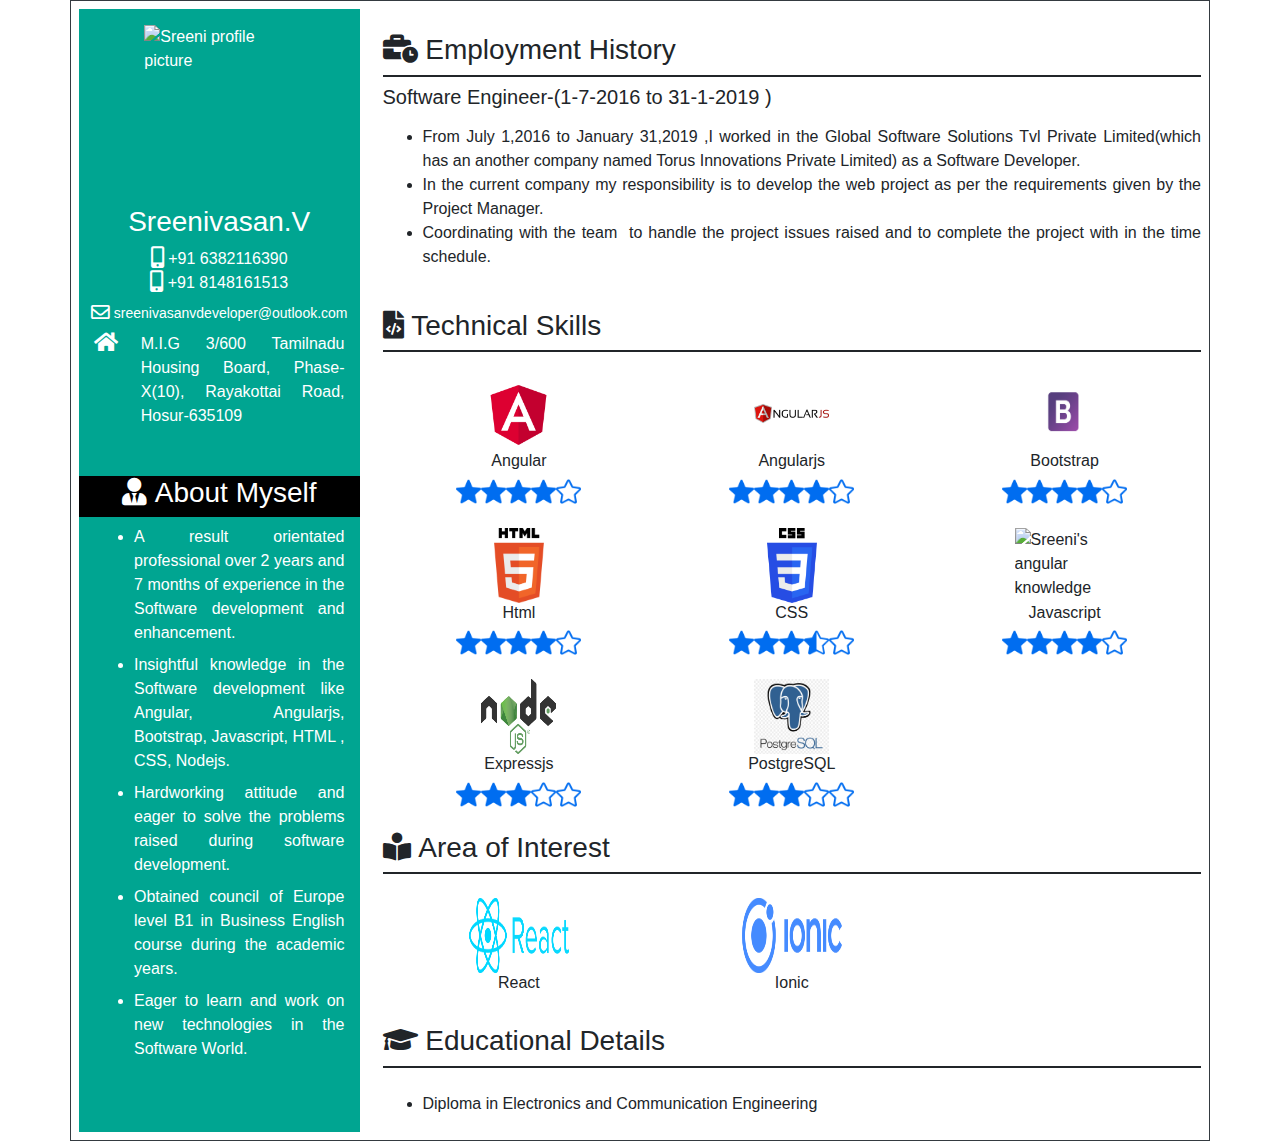
==== index.html @ 52bce2f4 "first commit" ====
<!DOCTYPE html>
<html lang="en">

<head>
  <title>Sreeni's CV</title>
  <meta charset="utf-8">
  <meta name="viewport" content="width=device-width, initial-scale=1">
  <link rel="stylesheet" href="assets/css/bootstrap.min.css">
  <link rel="stylesheet" href="assets/css/sreeni's_cv.css">
  <script src="assets/js/jquery-3.2.1.slim.min.js"></script>
  <script src="assets/js/popper.min.js"></script>
  <script src="assets/js/bootstrap.min.js"></script>
  <link rel="stylesheet" href="assets/css/fontawesome-free-5.7.1-web/css/all.css">
</head>

<body link="black">

  <div class="container border border-dark">
    <div class="row p-2">
      <div class="col-md-3 ProfileInfo">
        <div class="row justify-content-center">
          <img src="assets/img/Sreeni's_circle profile_image.png" class="mt-3" height="180" width="150" alt="Sreeni profile picture">
        </div>
        <div class="row justify-content-center">
          <h3>Sreenivasan.V</h3>
        </div>
        <div class="row justify-content-center">
          <span><i class="fas fa-mobile-alt fa-lg"></i>&nbsp+91 6382116390</span>
        </div>
        <div class="row justify-content-center">
          <span><i class="fas fa-mobile-alt fa-lg" aria-hidden="true"></i>&nbsp+91 8148161513</span>
        </div>
        <div class="row justify-content-center mt-2 mb-2">
          <span class="emailid"><i class="far fa-envelope fa-lg" aria-hidden="true"></i>&nbsp<a href="mailto:sreenivasanvdeveloper@outlook.com" target="_top">sreenivasanvdeveloper@outlook.com</a></span>
        </div>
        <div class="row justify-content-center">
          <div class="col-md-2 col-sm-2 col-xs-2">
            <span><i class="fas fa-home fa-lg" aria-hidden="true"></i></span>
          </div>
          <div class="col-md-10 col-sm-10 col-xs-10 address">
            <span>M.I.G 3/600 Tamilnadu Housing Board, Phase-X(10), Rayakottai Road, Hosur-635109</span>
          </div>

        </div>
        <div class="row about-header mt-5 justify-content-center">
          <h3><i class="fas fa-user-tie"></i>&nbspAbout Myself</h3>
        </div>
        <div class="row mt-2 justify-content-center">
          <div class="about-content col-md-12">
            <ul>
              <li class="mb-2">A result orientated professional over 2 years and 7 months of experience in the Software development and enhancement.</li>
              <li class="mb-2">Insightful knowledge in the Software development like Angular, Angularjs, Bootstrap, Javascript, HTML , CSS, Nodejs.</li>
              <li class="mb-2">Hardworking attitude and eager to solve the problems raised during software development.</li>
              <li class="mb-2">Obtained council of Europe level B1 in Business English course during the academic years.</li>
              <li class="mb-2">Eager to learn and work on new technologies in the Software World.</li>
            </ul>

          </div>
        </div>
      </div>
      <div class="col-md-9">
        <div class="row mt-4 ml-2 employment-header">
          <h3><i class="fas fa-business-time"></i>&nbspEmployment History</h3>
        </div>
        <div class="row mt-2 ml-2">
          <h5>Software Engineer-(1-7-2016 to 31-1-2019 )</h5>
        </div>
        <div class="row mt-2 ml-2 employment-content">
          <ul>
            <li>From July 1,2016 to January 31,2019 ,I worked in the Global Software Solutions Tvl Private Limited(which has an another company named Torus Innovations Private Limited) as a Software Developer.</li>
            <li>In the current company my responsibility is to develop the web project as per the requirements given by the Project Manager.</li>
            <li>Coordinating with the team  to handle the project issues raised and to complete the project with in the time schedule.</li>
          </ul>
        </div>
        <div class="row mt-4 ml-2 employment-header">
          <h3><i class="fas fa-file-code"></i>&nbspTechnical Skills</h3>
        </div>
        <div class="row mt-2 ml-2">
          <div class="col-md-4">
            <div class="row justify-content-center">
              <img src="assets/img/angular.png" class="mt-3" height="75" width="75" alt="Sreeni's angular knowledge">
            </div>
            <div class="row justify-content-center">
              <h6>Angular</h6>
            </div>
            <div class="row justify-content-center">
              <span><img src="assets/img/favourites-filled-star-symbol.png" height="25" width="25" alt="Half star"></span>
              <span><img src="assets/img/favourites-filled-star-symbol.png" height="25" width="25" alt="Half star"></span>
              <span><img src="assets/img/favourites-filled-star-symbol.png" height="25" width="25" alt="Half star"></span>
              <span><img src="assets/img/favourites-filled-star-symbol.png" height="25" width="25" alt="Half star"></span>
              <span><img src="assets/img/big-star.png" height="25" width="25" alt="Half star"></span>
            </div>

          </div>
          <div class="col-md-4">
            <div class="row justify-content-center">
              <img src="assets/img/angularjs.png" class="mt-3" height="75" width="75" alt="Sreeni's angular knowledge">
            </div>
            <div class="row justify-content-center">
              <h6>Angularjs</h6>
            </div>
            <div class="row justify-content-center">
              <span><img src="assets/img/favourites-filled-star-symbol.png" height="25" width="25" alt="Half star"></span>
              <span><img src="assets/img/favourites-filled-star-symbol.png" height="25" width="25" alt="Half star"></span>
              <span><img src="assets/img/favourites-filled-star-symbol.png" height="25" width="25" alt="Half star"></span>
              <span><img src="assets/img/favourites-filled-star-symbol.png" height="25" width="25" alt="Half star"></span>
              <span><img src="assets/img/big-star.png" height="25" width="25" alt="Half star"></span>
            </div>

          </div>
          <div class="col-md-4">
            <div class="row justify-content-center">
              <img src="assets/img/bootstrap.png" class="mt-3" height="75" width="75" alt="Sreeni's bootstrap knowledge">
            </div>
            <div class="row justify-content-center">
              <h6>Bootstrap</h6>
            </div>
            <div class="row justify-content-center">
              <span><img src="assets/img/favourites-filled-star-symbol.png" height="25" width="25" alt="Half star"></span>
              <span><img src="assets/img/favourites-filled-star-symbol.png" height="25" width="25" alt="Half star"></span>
              <span><img src="assets/img/favourites-filled-star-symbol.png" height="25" width="25" alt="Half star"></span>
              <span><img src="assets/img/favourites-filled-star-symbol.png" height="25" width="25" alt="Half star"></span>
              <span><img src="assets/img/big-star.png" height="25" width="25" alt="Half star"></span>
            </div>

          </div>
        </div>
        <div class="row mt-2 ml-2">
          <div class="col-md-4">
            <div class="row justify-content-center">
              <img src="assets/img/html.png" class="mt-3" height="75" width="50" alt="Sreeni's angular knowledge">
            </div>
            <div class="row justify-content-center">
              <h6>Html</h6>
            </div>
            <div class="row justify-content-center">
              <span><img src="assets/img/favourites-filled-star-symbol.png" height="25" width="25" alt="Half star"></span>
              <span><img src="assets/img/favourites-filled-star-symbol.png" height="25" width="25" alt="Half star"></span>
              <span><img src="assets/img/favourites-filled-star-symbol.png" height="25" width="25" alt="Half star"></span>
              <span><img src="assets/img/favourites-filled-star-symbol.png" height="25" width="25" alt="Half star"></span>
              <span><img src="assets/img/big-star.png" height="25" width="25" alt="Half star"></span>
            </div>

          </div>
          <div class="col-md-4">
            <div class="row justify-content-center">
              <img src="assets/img/CSS3.png" class="mt-3" height="75" width="50" alt="Sreeni's angular knowledge">
            </div>
            <div class="row justify-content-center">
              <h6>CSS</h6>
            </div>
            <div class="row justify-content-center">
              <span><img src="assets/img/favourites-filled-star-symbol.png" height="25" width="25" alt="Half star"></span>
              <span><img src="assets/img/favourites-filled-star-symbol.png" height="25" width="25" alt="Half star"></span>
              <span><img src="assets/img/favourites-filled-star-symbol.png" height="25" width="25" alt="Half star"></span>
              <span><img src="assets/img/half-black-and-half-white-star-shape.png" height="25" width="25" alt="Half star"></span>
              <span><img src="assets/img/big-star.png" height="25" width="25" alt="Half star"></span>

            </div>
          </div>
          <div class="col-md-4">
            <div class="row justify-content-center">
              <img src="assets/img/Javascript.png" class="mt-3" height="75" width="100" alt="Sreeni's angular knowledge">
            </div>
            <div class="row justify-content-center">
              <h6>Javascript</h6>
            </div>
            <div class="row justify-content-center">
              <span><img src="assets/img/favourites-filled-star-symbol.png" height="25" width="25" alt="Half star"></span>
              <span><img src="assets/img/favourites-filled-star-symbol.png" height="25" width="25" alt="Half star"></span>
              <span><img src="assets/img/favourites-filled-star-symbol.png" height="25" width="25" alt="Half star"></span>
              <span><img src="assets/img/favourites-filled-star-symbol.png" height="25" width="25" alt="Half star"></span>
              <span><img src="assets/img/big-star.png" height="25" width="25" alt="Half star"></span>
            </div>

          </div>

        </div>
        <div class="row mt-2 ml-2">
          <div class="col-md-4">
            <div class="row justify-content-center">
              <img src="assets/img/expressjs.png" class="mt-3" height="75" width="75" alt="Sreeni's angular knowledge">
            </div>
            <div class="row justify-content-center">
              <h6>Expressjs</h6>
            </div>
            <div class="row justify-content-center">
              <span><img src="assets/img/favourites-filled-star-symbol.png" height="25" width="25" alt="Half star"></span>
              <span><img src="assets/img/favourites-filled-star-symbol.png" height="25" width="25" alt="Half star"></span>
              <span><img src="assets/img/favourites-filled-star-symbol.png" height="25" width="25" alt="Half star"></span>
              <span><img src="assets/img/big-star.png" height="25" width="25" alt="Half star"></span>
              <span><img src="assets/img/big-star.png" height="25" width="25" alt="Half star"></span>

            </div>
          </div>
          <div class="col-md-4">
            <div class="row justify-content-center">
              <img src="assets/img/postgresql.png" class="mt-3" height="75" width="75" alt="Sreeni's postgres knowledge">
            </div>
            <div class="row justify-content-center">
              <h6>PostgreSQL</h6>
            </div>
            <div class="row justify-content-center">
              <span><img src="assets/img/favourites-filled-star-symbol.png" height="25" width="25" alt="Half star"></span>
              <span><img src="assets/img/favourites-filled-star-symbol.png" height="25" width="25" alt="Half star"></span>
              <span><img src="assets/img/favourites-filled-star-symbol.png" height="25" width="25" alt="Half star"></span>
              <span><img src="assets/img/big-star.png" height="25" width="25" alt="Half star"></span>
              <span><img src="assets/img/big-star.png" height="25" width="25" alt="Half star"></span>

            </div>
          </div>
        </div>
        <div class="row mt-4 ml-2 employment-header">
          <h3><i class="fas fa-book-reader"></i>&nbspArea of Interest</h3>
        </div>
        <div class="row mt-2 ml-2">
          <div class="col-md-4">
            <div class="row justify-content-center">
              <img src="assets/img/react.png" class="mt-3" height="75" width="100" alt="Sreeni's angular knowledge">
            </div>
            <div class="row justify-content-center">
              <h6>React</h6>
            </div>
          </div>
          <div class="col-md-4">
            <div class="row justify-content-center">
              <img src="assets/img/ionic.png" class="mt-3" height="75" width="100" alt="Sreeni's angular knowledge">
            </div>
            <div class="row justify-content-center">
              <h6>Ionic</h6>
            </div>
          </div>
        </div>
        <div class="row mt-4 ml-2 employment-header">
          <h3><i class="fas fa-graduation-cap"></i>&nbspEducational Details</h3>
        </div>
        <div class="row mt-4 ml-2">
          <ul>
            <li>Diploma in Electronics and Communication Engineering</li>
          </ul>
        </div>
      </div>

    </div>

</body>

</html>
---- assets/css/fontawesome-free-5.7.1-web/css/all.css ----
.fa,
.fas,
.far,
.fal,
.fab {
  -moz-osx-font-smoothing: grayscale;
  -webkit-font-smoothing: antialiased;
  display: inline-block;
  font-style: normal;
  font-variant: normal;
  text-rendering: auto;
  line-height: 1; }

.fa-lg {
  font-size: 1.33333em;
  line-height: 0.75em;
  vertical-align: -.0667em; }

.fa-xs {
  font-size: .75em; }

.fa-sm {
  font-size: .875em; }

.fa-1x {
  font-size: 1em; }

.fa-2x {
  font-size: 2em; }

.fa-3x {
  font-size: 3em; }

.fa-4x {
  font-size: 4em; }

.fa-5x {
  font-size: 5em; }

.fa-6x {
  font-size: 6em; }

.fa-7x {
  font-size: 7em; }

.fa-8x {
  font-size: 8em; }

.fa-9x {
  font-size: 9em; }

.fa-10x {
  font-size: 10em; }

.fa-fw {
  text-align: center;
  width: 1.25em; }

.fa-ul {
  list-style-type: none;
  margin-left: 2.5em;
  padding-left: 0; }
  .fa-ul > li {
    position: relative; }

.fa-li {
  left: -2em;
  position: absolute;
  text-align: center;
  width: 2em;
  line-height: inherit; }

.fa-border {
  border: solid 0.08em #eee;
  border-radius: .1em;
  padding: .2em .25em .15em; }

.fa-pull-left {
  float: left; }

.fa-pull-right {
  float: right; }

.fa.fa-pull-left,
.fas.fa-pull-left,
.far.fa-pull-left,
.fal.fa-pull-left,
.fab.fa-pull-left {
  margin-right: .3em; }

.fa.fa-pull-right,
.fas.fa-pull-right,
.far.fa-pull-right,
.fal.fa-pull-right,
.fab.fa-pull-right {
  margin-left: .3em; }

.fa-spin {
  -webkit-animation: fa-spin 2s infinite linear;
          animation: fa-spin 2s infinite linear; }

.fa-pulse {
  -webkit-animation: fa-spin 1s infinite steps(8);
          animation: fa-spin 1s infinite steps(8); }

@-webkit-keyframes fa-spin {
  0% {
    -webkit-transform: rotate(0deg);
            transform: rotate(0deg); }
  100% {
    -webkit-transform: rotate(360deg);
            transform: rotate(360deg); } }

@keyframes fa-spin {
  0% {
    -webkit-transform: rotate(0deg);
            transform: rotate(0deg); }
  100% {
    -webkit-transform: rotate(360deg);
            transform: rotate(360deg); } }

.fa-rotate-90 {
  -ms-filter: "progid:DXImageTransform.Microsoft.BasicImage(rotation=1)";
  -webkit-transform: rotate(90deg);
          transform: rotate(90deg); }

.fa-rotate-180 {
  -ms-filter: "progid:DXImageTransform.Microsoft.BasicImage(rotation=2)";
  -webkit-transform: rotate(180deg);
          transform: rotate(180deg); }

.fa-rotate-270 {
  -ms-filter: "progid:DXImageTransform.Microsoft.BasicImage(rotation=3)";
  -webkit-transform: rotate(270deg);
          transform: rotate(270deg); }

.fa-flip-horizontal {
  -ms-filter: "progid:DXImageTransform.Microsoft.BasicImage(rotation=0, mirror=1)";
  -webkit-transform: scale(-1, 1);
          transform: scale(-1, 1); }

.fa-flip-vertical {
  -ms-filter: "progid:DXImageTransform.Microsoft.BasicImage(rotation=2, mirror=1)";
  -webkit-transform: scale(1, -1);
          transform: scale(1, -1); }

.fa-flip-both, .fa-flip-horizontal.fa-flip-vertical {
  -ms-filter: "progid:DXImageTransform.Microsoft.BasicImage(rotation=2, mirror=1)";
  -webkit-transform: scale(-1, -1);
          transform: scale(-1, -1); }

:root .fa-rotate-90,
:root .fa-rotate-180,
:root .fa-rotate-270,
:root .fa-flip-horizontal,
:root .fa-flip-vertical,
:root .fa-flip-both {
  -webkit-filter: none;
          filter: none; }

.fa-stack {
  display: inline-block;
  height: 2em;
  line-height: 2em;
  position: relative;
  vertical-align: middle;
  width: 2.5em; }

.fa-stack-1x,
.fa-stack-2x {
  left: 0;
  position: absolute;
  text-align: center;
  width: 100%; }

.fa-stack-1x {
  line-height: inherit; }

.fa-stack-2x {
  font-size: 2em; }

.fa-inverse {
  color: #fff; }

/* Font Awesome uses the Unicode Private Use Area (PUA) to ensure screen
readers do not read off random characters that represent icons */
.fa-500px:before {
  content: "\f26e"; }

.fa-accessible-icon:before {
  content: "\f368"; }

.fa-accusoft:before {
  content: "\f369"; }

.fa-acquisitions-incorporated:before {
  content: "\f6af"; }

.fa-ad:before {
  content: "\f641"; }

.fa-address-book:before {
  content: "\f2b9"; }

.fa-address-card:before {
  content: "\f2bb"; }

.fa-adjust:before {
  content: "\f042"; }

.fa-adn:before {
  content: "\f170"; }

.fa-adobe:before {
  content: "\f778"; }

.fa-adversal:before {
  content: "\f36a"; }

.fa-affiliatetheme:before {
  content: "\f36b"; }

.fa-air-freshener:before {
  content: "\f5d0"; }

.fa-algolia:before {
  content: "\f36c"; }

.fa-align-center:before {
  content: "\f037"; }

.fa-align-justify:before {
  content: "\f039"; }

.fa-align-left:before {
  content: "\f036"; }

.fa-align-right:before {
  content: "\f038"; }

.fa-alipay:before {
  content: "\f642"; }

.fa-allergies:before {
  content: "\f461"; }

.fa-amazon:before {
  content: "\f270"; }

.fa-amazon-pay:before {
  content: "\f42c"; }

.fa-ambulance:before {
  content: "\f0f9"; }

.fa-american-sign-language-interpreting:before {
  content: "\f2a3"; }

.fa-amilia:before {
  content: "\f36d"; }

.fa-anchor:before {
  content: "\f13d"; }

.fa-android:before {
  content: "\f17b"; }

.fa-angellist:before {
  content: "\f209"; }

.fa-angle-double-down:before {
  content: "\f103"; }

.fa-angle-double-left:before {
  content: "\f100"; }

.fa-angle-double-right:before {
  content: "\f101"; }

.fa-angle-double-up:before {
  content: "\f102"; }

.fa-angle-down:before {
  content: "\f107"; }

.fa-angle-left:before {
  content: "\f104"; }

.fa-angle-right:before {
  content: "\f105"; }

.fa-angle-up:before {
  content: "\f106"; }

.fa-angry:before {
  content: "\f556"; }

.fa-angrycreative:before {
  content: "\f36e"; }

.fa-angular:before {
  content: "\f420"; }

.fa-ankh:before {
  content: "\f644"; }

.fa-app-store:before {
  content: "\f36f"; }

.fa-app-store-ios:before {
  content: "\f370"; }

.fa-apper:before {
  content: "\f371"; }

.fa-apple:before {
  content: "\f179"; }

.fa-apple-alt:before {
  content: "\f5d1"; }

.fa-apple-pay:before {
  content: "\f415"; }

.fa-archive:before {
  content: "\f187"; }

.fa-archway:before {
  content: "\f557"; }

.fa-arrow-alt-circle-down:before {
  content: "\f358"; }

.fa-arrow-alt-circle-left:before {
  content: "\f359"; }

.fa-arrow-alt-circle-right:before {
  content: "\f35a"; }

.fa-arrow-alt-circle-up:before {
  content: "\f35b"; }

.fa-arrow-circle-down:before {
  content: "\f0ab"; }

.fa-arrow-circle-left:before {
  content: "\f0a8"; }

.fa-arrow-circle-right:before {
  content: "\f0a9"; }

.fa-arrow-circle-up:before {
  content: "\f0aa"; }

.fa-arrow-down:before {
  content: "\f063"; }

.fa-arrow-left:before {
  content: "\f060"; }

.fa-arrow-right:before {
  content: "\f061"; }

.fa-arrow-up:before {
  content: "\f062"; }

.fa-arrows-alt:before {
  content: "\f0b2"; }

.fa-arrows-alt-h:before {
  content: "\f337"; }

.fa-arrows-alt-v:before {
  content: "\f338"; }

.fa-artstation:before {
  content: "\f77a"; }

.fa-assistive-listening-systems:before {
  content: "\f2a2"; }

.fa-asterisk:before {
  content: "\f069"; }

.fa-asymmetrik:before {
  content: "\f372"; }

.fa-at:before {
  content: "\f1fa"; }

.fa-atlas:before {
  content: "\f558"; }

.fa-atlassian:before {
  content: "\f77b"; }

.fa-atom:before {
  content: "\f5d2"; }

.fa-audible:before {
  content: "\f373"; }

.fa-audio-description:before {
  content: "\f29e"; }

.fa-autoprefixer:before {
  content: "\f41c"; }

.fa-avianex:before {
  content: "\f374"; }

.fa-aviato:before {
  content: "\f421"; }

.fa-award:before {
  content: "\f559"; }

.fa-aws:before {
  content: "\f375"; }

.fa-baby:before {
  content: "\f77c"; }

.fa-baby-carriage:before {
  content: "\f77d"; }

.fa-backspace:before {
  content: "\f55a"; }

.fa-backward:before {
  content: "\f04a"; }

.fa-bacon:before {
  content: "\f7e5"; }

.fa-balance-scale:before {
  content: "\f24e"; }

.fa-ban:before {
  content: "\f05e"; }

.fa-band-aid:before {
  content: "\f462"; }

.fa-bandcamp:before {
  content: "\f2d5"; }

.fa-barcode:before {
  content: "\f02a"; }

.fa-bars:before {
  content: "\f0c9"; }

.fa-baseball-ball:before {
  content: "\f433"; }

.fa-basketball-ball:before {
  content: "\f434"; }

.fa-bath:before {
  content: "\f2cd"; }

.fa-battery-empty:before {
  content: "\f244"; }

.fa-battery-full:before {
  content: "\f240"; }

.fa-battery-half:before {
  content: "\f242"; }

.fa-battery-quarter:before {
  content: "\f243"; }

.fa-battery-three-quarters:before {
  content: "\f241"; }

.fa-bed:before {
  content: "\f236"; }

.fa-beer:before {
  content: "\f0fc"; }

.fa-behance:before {
  content: "\f1b4"; }

.fa-behance-square:before {
  content: "\f1b5"; }

.fa-bell:before {
  content: "\f0f3"; }

.fa-bell-slash:before {
  content: "\f1f6"; }

.fa-bezier-curve:before {
  content: "\f55b"; }

.fa-bible:before {
  content: "\f647"; }

.fa-bicycle:before {
  content: "\f206"; }

.fa-bimobject:before {
  content: "\f378"; }

.fa-binoculars:before {
  content: "\f1e5"; }

.fa-biohazard:before {
  content: "\f780"; }

.fa-birthday-cake:before {
  content: "\f1fd"; }

.fa-bitbucket:before {
  content: "\f171"; }

.fa-bitcoin:before {
  content: "\f379"; }

.fa-bity:before {
  content: "\f37a"; }

.fa-black-tie:before {
  content: "\f27e"; }

.fa-blackberry:before {
  content: "\f37b"; }

.fa-blender:before {
  content: "\f517"; }

.fa-blender-phone:before {
  content: "\f6b6"; }

.fa-blind:before {
  content: "\f29d"; }

.fa-blog:before {
  content: "\f781"; }

.fa-blogger:before {
  content: "\f37c"; }

.fa-blogger-b:before {
  content: "\f37d"; }

.fa-bluetooth:before {
  content: "\f293"; }

.fa-bluetooth-b:before {
  content: "\f294"; }

.fa-bold:before {
  content: "\f032"; }

.fa-bolt:before {
  content: "\f0e7"; }

.fa-bomb:before {
  content: "\f1e2"; }

.fa-bone:before {
  content: "\f5d7"; }

.fa-bong:before {
  content: "\f55c"; }

.fa-book:before {
  content: "\f02d"; }

.fa-book-dead:before {
  content: "\f6b7"; }

.fa-book-medical:before {
  content: "\f7e6"; }

.fa-book-open:before {
  content: "\f518"; }

.fa-book-reader:before {
  content: "\f5da"; }

.fa-bookmark:before {
  content: "\f02e"; }

.fa-bowling-ball:before {
  content: "\f436"; }

.fa-box:before {
  content: "\f466"; }

.fa-box-open:before {
  content: "\f49e"; }

.fa-boxes:before {
  content: "\f468"; }

.fa-braille:before {
  content: "\f2a1"; }

.fa-brain:before {
  content: "\f5dc"; }

.fa-bread-slice:before {
  content: "\f7ec"; }

.fa-briefcase:before {
  content: "\f0b1"; }

.fa-briefcase-medical:before {
  content: "\f469"; }

.fa-broadcast-tower:before {
  content: "\f519"; }

.fa-broom:before {
  content: "\f51a"; }

.fa-brush:before {
  content: "\f55d"; }

.fa-btc:before {
  content: "\f15a"; }

.fa-bug:before {
  content: "\f188"; }

.fa-building:before {
  content: "\f1ad"; }

.fa-bullhorn:before {
  content: "\f0a1"; }

.fa-bullseye:before {
  content: "\f140"; }

.fa-burn:before {
  content: "\f46a"; }

.fa-buromobelexperte:before {
  content: "\f37f"; }

.fa-bus:before {
  content: "\f207"; }

.fa-bus-alt:before {
  content: "\f55e"; }

.fa-business-time:before {
  content: "\f64a"; }

.fa-buysellads:before {
  content: "\f20d"; }

.fa-calculator:before {
  content: "\f1ec"; }

.fa-calendar:before {
  content: "\f133"; }

.fa-calendar-alt:before {
  content: "\f073"; }

.fa-calendar-check:before {
  content: "\f274"; }

.fa-calendar-day:before {
  content: "\f783"; }

.fa-calendar-minus:before {
  content: "\f272"; }

.fa-calendar-plus:before {
  content: "\f271"; }

.fa-calendar-times:before {
  content: "\f273"; }

.fa-calendar-week:before {
  content: "\f784"; }

.fa-camera:before {
  content: "\f030"; }

.fa-camera-retro:before {
  content: "\f083"; }

.fa-campground:before {
  content: "\f6bb"; }

.fa-canadian-maple-leaf:before {
  content: "\f785"; }

.fa-candy-cane:before {
  content: "\f786"; }

.fa-cannabis:before {
  content: "\f55f"; }

.fa-capsules:before {
  content: "\f46b"; }

.fa-car:before {
  content: "\f1b9"; }

.fa-car-alt:before {
  content: "\f5de"; }

.fa-car-battery:before {
  content: "\f5df"; }

.fa-car-crash:before {
  content: "\f5e1"; }

.fa-car-side:before {
  content: "\f5e4"; }

.fa-caret-down:before {
  content: "\f0d7"; }

.fa-caret-left:before {
  content: "\f0d9"; }

.fa-caret-right:before {
  content: "\f0da"; }

.fa-caret-square-down:before {
  content: "\f150"; }

.fa-caret-square-left:before {
  content: "\f191"; }

.fa-caret-square-right:before {
  content: "\f152"; }

.fa-caret-square-up:before {
  content: "\f151"; }

.fa-caret-up:before {
  content: "\f0d8"; }

.fa-carrot:before {
  content: "\f787"; }

.fa-cart-arrow-down:before {
  content: "\f218"; }

.fa-cart-plus:before {
  content: "\f217"; }

.fa-cash-register:before {
  content: "\f788"; }

.fa-cat:before {
  content: "\f6be"; }

.fa-cc-amazon-pay:before {
  content: "\f42d"; }

.fa-cc-amex:before {
  content: "\f1f3"; }

.fa-cc-apple-pay:before {
  content: "\f416"; }

.fa-cc-diners-club:before {
  content: "\f24c"; }

.fa-cc-discover:before {
  content: "\f1f2"; }

.fa-cc-jcb:before {
  content: "\f24b"; }

.fa-cc-mastercard:before {
  content: "\f1f1"; }

.fa-cc-paypal:before {
  content: "\f1f4"; }

.fa-cc-stripe:before {
  content: "\f1f5"; }

.fa-cc-visa:before {
  content: "\f1f0"; }

.fa-centercode:before {
  content: "\f380"; }

.fa-centos:before {
  content: "\f789"; }

.fa-certificate:before {
  content: "\f0a3"; }

.fa-chair:before {
  content: "\f6c0"; }

.fa-chalkboard:before {
  content: "\f51b"; }

.fa-chalkboard-teacher:before {
  content: "\f51c"; }

.fa-charging-station:before {
  content: "\f5e7"; }

.fa-chart-area:before {
  content: "\f1fe"; }

.fa-chart-bar:before {
  content: "\f080"; }

.fa-chart-line:before {
  content: "\f201"; }

.fa-chart-pie:before {
  content: "\f200"; }

.fa-check:before {
  content: "\f00c"; }

.fa-check-circle:before {
  content: "\f058"; }

.fa-check-double:before {
  content: "\f560"; }

.fa-check-square:before {
  content: "\f14a"; }

.fa-cheese:before {
  content: "\f7ef"; }

.fa-chess:before {
  content: "\f439"; }

.fa-chess-bishop:before {
  content: "\f43a"; }

.fa-chess-board:before {
  content: "\f43c"; }

.fa-chess-king:before {
  content: "\f43f"; }

.fa-chess-knight:before {
  content: "\f441"; }

.fa-chess-pawn:before {
  content: "\f443"; }

.fa-chess-queen:before {
  content: "\f445"; }

.fa-chess-rook:before {
  content: "\f447"; }

.fa-chevron-circle-down:before {
  content: "\f13a"; }

.fa-chevron-circle-left:before {
  content: "\f137"; }

.fa-chevron-circle-right:before {
  content: "\f138"; }

.fa-chevron-circle-up:before {
  content: "\f139"; }

.fa-chevron-down:before {
  content: "\f078"; }

.fa-chevron-left:before {
  content: "\f053"; }

.fa-chevron-right:before {
  content: "\f054"; }

.fa-chevron-up:before {
  content: "\f077"; }

.fa-child:before {
  content: "\f1ae"; }

.fa-chrome:before {
  content: "\f268"; }

.fa-church:before {
  content: "\f51d"; }

.fa-circle:before {
  content: "\f111"; }

.fa-circle-notch:before {
  content: "\f1ce"; }

.fa-city:before {
  content: "\f64f"; }

.fa-clinic-medical:before {
  content: "\f7f2"; }

.fa-clipboard:before {
  content: "\f328"; }

.fa-clipboard-check:before {
  content: "\f46c"; }

.fa-clipboard-list:before {
  content: "\f46d"; }

.fa-clock:before {
  content: "\f017"; }

.fa-clone:before {
  content: "\f24d"; }

.fa-closed-captioning:before {
  content: "\f20a"; }

.fa-cloud:before {
  content: "\f0c2"; }

.fa-cloud-download-alt:before {
  content: "\f381"; }

.fa-cloud-meatball:before {
  content: "\f73b"; }

.fa-cloud-moon:before {
  content: "\f6c3"; }

.fa-cloud-moon-rain:before {
  content: "\f73c"; }

.fa-cloud-rain:before {
  content: "\f73d"; }

.fa-cloud-showers-heavy:before {
  content: "\f740"; }

.fa-cloud-sun:before {
  content: "\f6c4"; }

.fa-cloud-sun-rain:before {
  content: "\f743"; }

.fa-cloud-upload-alt:before {
  content: "\f382"; }

.fa-cloudscale:before {
  content: "\f383"; }

.fa-cloudsmith:before {
  content: "\f384"; }

.fa-cloudversify:before {
  content: "\f385"; }

.fa-cocktail:before {
  content: "\f561"; }

.fa-code:before {
  content: "\f121"; }

.fa-code-branch:before {
  content: "\f126"; }

.fa-codepen:before {
  content: "\f1cb"; }

.fa-codiepie:before {
  content: "\f284"; }

.fa-coffee:before {
  content: "\f0f4"; }

.fa-cog:before {
  content: "\f013"; }

.fa-cogs:before {
  content: "\f085"; }

.fa-coins:before {
  content: "\f51e"; }

.fa-columns:before {
  content: "\f0db"; }

.fa-comment:before {
  content: "\f075"; }

.fa-comment-alt:before {
  content: "\f27a"; }

.fa-comment-dollar:before {
  content: "\f651"; }

.fa-comment-dots:before {
  content: "\f4ad"; }

.fa-comment-medical:before {
  content: "\f7f5"; }

.fa-comment-slash:before {
  content: "\f4b3"; }

.fa-comments:before {
  content: "\f086"; }

.fa-comments-dollar:before {
  content: "\f653"; }

.fa-compact-disc:before {
  content: "\f51f"; }

.fa-compass:before {
  content: "\f14e"; }

.fa-compress:before {
  content: "\f066"; }

.fa-compress-arrows-alt:before {
  content: "\f78c"; }

.fa-concierge-bell:before {
  content: "\f562"; }

.fa-confluence:before {
  content: "\f78d"; }

.fa-connectdevelop:before {
  content: "\f20e"; }

.fa-contao:before {
  content: "\f26d"; }

.fa-cookie:before {
  content: "\f563"; }

.fa-cookie-bite:before {
  content: "\f564"; }

.fa-copy:before {
  content: "\f0c5"; }

.fa-copyright:before {
  content: "\f1f9"; }

.fa-couch:before {
  content: "\f4b8"; }

.fa-cpanel:before {
  content: "\f388"; }

.fa-creative-commons:before {
  content: "\f25e"; }

.fa-creative-commons-by:before {
  content: "\f4e7"; }

.fa-creative-commons-nc:before {
  content: "\f4e8"; }

.fa-creative-commons-nc-eu:before {
  content: "\f4e9"; }

.fa-creative-commons-nc-jp:before {
  content: "\f4ea"; }

.fa-creative-commons-nd:before {
  content: "\f4eb"; }

.fa-creative-commons-pd:before {
  content: "\f4ec"; }

.fa-creative-commons-pd-alt:before {
  content: "\f4ed"; }

.fa-creative-commons-remix:before {
  content: "\f4ee"; }

.fa-creative-commons-sa:before {
  content: "\f4ef"; }

.fa-creative-commons-sampling:before {
  content: "\f4f0"; }

.fa-creative-commons-sampling-plus:before {
  content: "\f4f1"; }

.fa-creative-commons-share:before {
  content: "\f4f2"; }

.fa-creative-commons-zero:before {
  content: "\f4f3"; }

.fa-credit-card:before {
  content: "\f09d"; }

.fa-critical-role:before {
  content: "\f6c9"; }

.fa-crop:before {
  content: "\f125"; }

.fa-crop-alt:before {
  content: "\f565"; }

.fa-cross:before {
  content: "\f654"; }

.fa-crosshairs:before {
  content: "\f05b"; }

.fa-crow:before {
  content: "\f520"; }

.fa-crown:before {
  content: "\f521"; }

.fa-crutch:before {
  content: "\f7f7"; }

.fa-css3:before {
  content: "\f13c"; }

.fa-css3-alt:before {
  content: "\f38b"; }

.fa-cube:before {
  content: "\f1b2"; }

.fa-cubes:before {
  content: "\f1b3"; }

.fa-cut:before {
  content: "\f0c4"; }

.fa-cuttlefish:before {
  content: "\f38c"; }

.fa-d-and-d:before {
  content: "\f38d"; }

.fa-d-and-d-beyond:before {
  content: "\f6ca"; }

.fa-dashcube:before {
  content: "\f210"; }

.fa-database:before {
  content: "\f1c0"; }

.fa-deaf:before {
  content: "\f2a4"; }

.fa-delicious:before {
  content: "\f1a5"; }

.fa-democrat:before {
  content: "\f747"; }

.fa-deploydog:before {
  content: "\f38e"; }

.fa-deskpro:before {
  content: "\f38f"; }

.fa-desktop:before {
  content: "\f108"; }

.fa-dev:before {
  content: "\f6cc"; }

.fa-deviantart:before {
  content: "\f1bd"; }

.fa-dharmachakra:before {
  content: "\f655"; }

.fa-dhl:before {
  content: "\f790"; }

.fa-diagnoses:before {
  content: "\f470"; }

.fa-diaspora:before {
  content: "\f791"; }

.fa-dice:before {
  content: "\f522"; }

.fa-dice-d20:before {
  content: "\f6cf"; }

.fa-dice-d6:before {
  content: "\f6d1"; }

.fa-dice-five:before {
  content: "\f523"; }

.fa-dice-four:before {
  content: "\f524"; }

.fa-dice-one:before {
  content: "\f525"; }

.fa-dice-six:before {
  content: "\f526"; }

.fa-dice-three:before {
  content: "\f527"; }

.fa-dice-two:before {
  content: "\f528"; }

.fa-digg:before {
  content: "\f1a6"; }

.fa-digital-ocean:before {
  content: "\f391"; }

.fa-digital-tachograph:before {
  content: "\f566"; }

.fa-directions:before {
  content: "\f5eb"; }

.fa-discord:before {
  content: "\f392"; }

.fa-discourse:before {
  content: "\f393"; }

.fa-divide:before {
  content: "\f529"; }

.fa-dizzy:before {
  content: "\f567"; }

.fa-dna:before {
  content: "\f471"; }

.fa-dochub:before {
  content: "\f394"; }

.fa-docker:before {
  content: "\f395"; }

.fa-dog:before {
  content: "\f6d3"; }

.fa-dollar-sign:before {
  content: "\f155"; }

.fa-dolly:before {
  content: "\f472"; }

.fa-dolly-flatbed:before {
  content: "\f474"; }

.fa-donate:before {
  content: "\f4b9"; }

.fa-door-closed:before {
  content: "\f52a"; }

.fa-door-open:before {
  content: "\f52b"; }

.fa-dot-circle:before {
  content: "\f192"; }

.fa-dove:before {
  content: "\f4ba"; }

.fa-download:before {
  content: "\f019"; }

.fa-draft2digital:before {
  content: "\f396"; }

.fa-drafting-compass:before {
  content: "\f568"; }

.fa-dragon:before {
  content: "\f6d5"; }

.fa-draw-polygon:before {
  content: "\f5ee"; }

.fa-dribbble:before {
  content: "\f17d"; }

.fa-dribbble-square:before {
  content: "\f397"; }

.fa-dropbox:before {
  content: "\f16b"; }

.fa-drum:before {
  content: "\f569"; }

.fa-drum-steelpan:before {
  content: "\f56a"; }

.fa-drumstick-bite:before {
  content: "\f6d7"; }

.fa-drupal:before {
  content: "\f1a9"; }

.fa-dumbbell:before {
  content: "\f44b"; }

.fa-dumpster:before {
  content: "\f793"; }

.fa-dumpster-fire:before {
  content: "\f794"; }

.fa-dungeon:before {
  content: "\f6d9"; }

.fa-dyalog:before {
  content: "\f399"; }

.fa-earlybirds:before {
  content: "\f39a"; }

.fa-ebay:before {
  content: "\f4f4"; }

.fa-edge:before {
  content: "\f282"; }

.fa-edit:before {
  content: "\f044"; }

.fa-egg:before {
  content: "\f7fb"; }

.fa-eject:before {
  content: "\f052"; }

.fa-elementor:before {
  content: "\f430"; }

.fa-ellipsis-h:before {
  content: "\f141"; }

.fa-ellipsis-v:before {
  content: "\f142"; }

.fa-ello:before {
  content: "\f5f1"; }

.fa-ember:before {
  content: "\f423"; }

.fa-empire:before {
  content: "\f1d1"; }

.fa-envelope:before {
  content: "\f0e0"; }

.fa-envelope-open:before {
  content: "\f2b6"; }

.fa-envelope-open-text:before {
  content: "\f658"; }

.fa-envelope-square:before {
  content: "\f199"; }

.fa-envira:before {
  content: "\f299"; }

.fa-equals:before {
  content: "\f52c"; }

.fa-eraser:before {
  content: "\f12d"; }

.fa-erlang:before {
  content: "\f39d"; }

.fa-ethereum:before {
  content: "\f42e"; }

.fa-ethernet:before {
  content: "\f796"; }

.fa-etsy:before {
  content: "\f2d7"; }

.fa-euro-sign:before {
  content: "\f153"; }

.fa-exchange-alt:before {
  content: "\f362"; }

.fa-exclamation:before {
  content: "\f12a"; }

.fa-exclamation-circle:before {
  content: "\f06a"; }

.fa-exclamation-triangle:before {
  content: "\f071"; }

.fa-expand:before {
  content: "\f065"; }

.fa-expand-arrows-alt:before {
  content: "\f31e"; }

.fa-expeditedssl:before {
  content: "\f23e"; }

.fa-external-link-alt:before {
  content: "\f35d"; }

.fa-external-link-square-alt:before {
  content: "\f360"; }

.fa-eye:before {
  content: "\f06e"; }

.fa-eye-dropper:before {
  content: "\f1fb"; }

.fa-eye-slash:before {
  content: "\f070"; }

.fa-facebook:before {
  content: "\f09a"; }

.fa-facebook-f:before {
  content: "\f39e"; }

.fa-facebook-messenger:before {
  content: "\f39f"; }

.fa-facebook-square:before {
  content: "\f082"; }

.fa-fantasy-flight-games:before {
  content: "\f6dc"; }

.fa-fast-backward:before {
  content: "\f049"; }

.fa-fast-forward:before {
  content: "\f050"; }

.fa-fax:before {
  content: "\f1ac"; }

.fa-feather:before {
  content: "\f52d"; }

.fa-feather-alt:before {
  content: "\f56b"; }

.fa-fedex:before {
  content: "\f797"; }

.fa-fedora:before {
  content: "\f798"; }

.fa-female:before {
  content: "\f182"; }

.fa-fighter-jet:before {
  content: "\f0fb"; }

.fa-figma:before {
  content: "\f799"; }

.fa-file:before {
  content: "\f15b"; }

.fa-file-alt:before {
  content: "\f15c"; }

.fa-file-archive:before {
  content: "\f1c6"; }

.fa-file-audio:before {
  content: "\f1c7"; }

.fa-file-code:before {
  content: "\f1c9"; }

.fa-file-contract:before {
  content: "\f56c"; }

.fa-file-csv:before {
  content: "\f6dd"; }

.fa-file-download:before {
  content: "\f56d"; }

.fa-file-excel:before {
  content: "\f1c3"; }

.fa-file-export:before {
  content: "\f56e"; }

.fa-file-image:before {
  content: "\f1c5"; }

.fa-file-import:before {
  content: "\f56f"; }

.fa-file-invoice:before {
  content: "\f570"; }

.fa-file-invoice-dollar:before {
  content: "\f571"; }

.fa-file-medical:before {
  content: "\f477"; }

.fa-file-medical-alt:before {
  content: "\f478"; }

.fa-file-pdf:before {
  content: "\f1c1"; }

.fa-file-powerpoint:before {
  content: "\f1c4"; }

.fa-file-prescription:before {
  content: "\f572"; }

.fa-file-signature:before {
  content: "\f573"; }

.fa-file-upload:before {
  content: "\f574"; }

.fa-file-video:before {
  content: "\f1c8"; }

.fa-file-word:before {
  content: "\f1c2"; }

.fa-fill:before {
  content: "\f575"; }

.fa-fill-drip:before {
  content: "\f576"; }

.fa-film:before {
  content: "\f008"; }

.fa-filter:before {
  content: "\f0b0"; }

.fa-fingerprint:before {
  content: "\f577"; }

.fa-fire:before {
  content: "\f06d"; }

.fa-fire-alt:before {
  content: "\f7e4"; }

.fa-fire-extinguisher:before {
  content: "\f134"; }

.fa-firefox:before {
  content: "\f269"; }

.fa-first-aid:before {
  content: "\f479"; }

.fa-first-order:before {
  content: "\f2b0"; }

.fa-first-order-alt:before {
  content: "\f50a"; }

.fa-firstdraft:before {
  content: "\f3a1"; }

.fa-fish:before {
  content: "\f578"; }

.fa-fist-raised:before {
  content: "\f6de"; }

.fa-flag:before {
  content: "\f024"; }

.fa-flag-checkered:before {
  content: "\f11e"; }

.fa-flag-usa:before {
  content: "\f74d"; }

.fa-flask:before {
  content: "\f0c3"; }

.fa-flickr:before {
  content: "\f16e"; }

.fa-flipboard:before {
  content: "\f44d"; }

.fa-flushed:before {
  content: "\f579"; }

.fa-fly:before {
  content: "\f417"; }

.fa-folder:before {
  content: "\f07b"; }

.fa-folder-minus:before {
  content: "\f65d"; }

.fa-folder-open:before {
  content: "\f07c"; }

.fa-folder-plus:before {
  content: "\f65e"; }

.fa-font:before {
  content: "\f031"; }

.fa-font-awesome:before {
  content: "\f2b4"; }

.fa-font-awesome-alt:before {
  content: "\f35c"; }

.fa-font-awesome-flag:before {
  content: "\f425"; }

.fa-font-awesome-logo-full:before {
  content: "\f4e6"; }

.fa-fonticons:before {
  content: "\f280"; }

.fa-fonticons-fi:before {
  content: "\f3a2"; }

.fa-football-ball:before {
  content: "\f44e"; }

.fa-fort-awesome:before {
  content: "\f286"; }

.fa-fort-awesome-alt:before {
  content: "\f3a3"; }

.fa-forumbee:before {
  content: "\f211"; }

.fa-forward:before {
  content: "\f04e"; }

.fa-foursquare:before {
  content: "\f180"; }

.fa-free-code-camp:before {
  content: "\f2c5"; }

.fa-freebsd:before {
  content: "\f3a4"; }

.fa-frog:before {
  content: "\f52e"; }

.fa-frown:before {
  content: "\f119"; }

.fa-frown-open:before {
  content: "\f57a"; }

.fa-fulcrum:before {
  content: "\f50b"; }

.fa-funnel-dollar:before {
  content: "\f662"; }

.fa-futbol:before {
  content: "\f1e3"; }

.fa-galactic-republic:before {
  content: "\f50c"; }

.fa-galactic-senate:before {
  content: "\f50d"; }

.fa-gamepad:before {
  content: "\f11b"; }

.fa-gas-pump:before {
  content: "\f52f"; }

.fa-gavel:before {
  content: "\f0e3"; }

.fa-gem:before {
  content: "\f3a5"; }

.fa-genderless:before {
  content: "\f22d"; }

.fa-get-pocket:before {
  content: "\f265"; }

.fa-gg:before {
  content: "\f260"; }

.fa-gg-circle:before {
  content: "\f261"; }

.fa-ghost:before {
  content: "\f6e2"; }

.fa-gift:before {
  content: "\f06b"; }

.fa-gifts:before {
  content: "\f79c"; }

.fa-git:before {
  content: "\f1d3"; }

.fa-git-square:before {
  content: "\f1d2"; }

.fa-github:before {
  content: "\f09b"; }

.fa-github-alt:before {
  content: "\f113"; }

.fa-github-square:before {
  content: "\f092"; }

.fa-gitkraken:before {
  content: "\f3a6"; }

.fa-gitlab:before {
  content: "\f296"; }

.fa-gitter:before {
  content: "\f426"; }

.fa-glass-cheers:before {
  content: "\f79f"; }

.fa-glass-martini:before {
  content: "\f000"; }

.fa-glass-martini-alt:before {
  content: "\f57b"; }

.fa-glass-whiskey:before {
  content: "\f7a0"; }

.fa-glasses:before {
  content: "\f530"; }

.fa-glide:before {
  content: "\f2a5"; }

.fa-glide-g:before {
  content: "\f2a6"; }

.fa-globe:before {
  content: "\f0ac"; }

.fa-globe-africa:before {
  content: "\f57c"; }

.fa-globe-americas:before {
  content: "\f57d"; }

.fa-globe-asia:before {
  content: "\f57e"; }

.fa-globe-europe:before {
  content: "\f7a2"; }

.fa-gofore:before {
  content: "\f3a7"; }

.fa-golf-ball:before {
  content: "\f450"; }

.fa-goodreads:before {
  content: "\f3a8"; }

.fa-goodreads-g:before {
  content: "\f3a9"; }

.fa-google:before {
  content: "\f1a0"; }

.fa-google-drive:before {
  content: "\f3aa"; }

.fa-google-play:before {
  content: "\f3ab"; }

.fa-google-plus:before {
  content: "\f2b3"; }

.fa-google-plus-g:before {
  content: "\f0d5"; }

.fa-google-plus-square:before {
  content: "\f0d4"; }

.fa-google-wallet:before {
  content: "\f1ee"; }

.fa-gopuram:before {
  content: "\f664"; }

.fa-graduation-cap:before {
  content: "\f19d"; }

.fa-gratipay:before {
  content: "\f184"; }

.fa-grav:before {
  content: "\f2d6"; }

.fa-greater-than:before {
  content: "\f531"; }

.fa-greater-than-equal:before {
  content: "\f532"; }

.fa-grimace:before {
  content: "\f57f"; }

.fa-grin:before {
  content: "\f580"; }

.fa-grin-alt:before {
  content: "\f581"; }

.fa-grin-beam:before {
  content: "\f582"; }

.fa-grin-beam-sweat:before {
  content: "\f583"; }

.fa-grin-hearts:before {
  content: "\f584"; }

.fa-grin-squint:before {
  content: "\f585"; }

.fa-grin-squint-tears:before {
  content: "\f586"; }

.fa-grin-stars:before {
  content: "\f587"; }

.fa-grin-tears:before {
  content: "\f588"; }

.fa-grin-tongue:before {
  content: "\f589"; }

.fa-grin-tongue-squint:before {
  content: "\f58a"; }

.fa-grin-tongue-wink:before {
  content: "\f58b"; }

.fa-grin-wink:before {
  content: "\f58c"; }

.fa-grip-horizontal:before {
  content: "\f58d"; }

.fa-grip-lines:before {
  content: "\f7a4"; }

.fa-grip-lines-vertical:before {
  content: "\f7a5"; }

.fa-grip-vertical:before {
  content: "\f58e"; }

.fa-gripfire:before {
  content: "\f3ac"; }

.fa-grunt:before {
  content: "\f3ad"; }

.fa-guitar:before {
  content: "\f7a6"; }

.fa-gulp:before {
  content: "\f3ae"; }

.fa-h-square:before {
  content: "\f0fd"; }

.fa-hacker-news:before {
  content: "\f1d4"; }

.fa-hacker-news-square:before {
  content: "\f3af"; }

.fa-hackerrank:before {
  content: "\f5f7"; }

.fa-hamburger:before {
  content: "\f805"; }

.fa-hammer:before {
  content: "\f6e3"; }

.fa-hamsa:before {
  content: "\f665"; }

.fa-hand-holding:before {
  content: "\f4bd"; }

.fa-hand-holding-heart:before {
  content: "\f4be"; }

.fa-hand-holding-usd:before {
  content: "\f4c0"; }

.fa-hand-lizard:before {
  content: "\f258"; }

.fa-hand-middle-finger:before {
  content: "\f806"; }

.fa-hand-paper:before {
  content: "\f256"; }

.fa-hand-peace:before {
  content: "\f25b"; }

.fa-hand-point-down:before {
  content: "\f0a7"; }

.fa-hand-point-left:before {
  content: "\f0a5"; }

.fa-hand-point-right:before {
  content: "\f0a4"; }

.fa-hand-point-up:before {
  content: "\f0a6"; }

.fa-hand-pointer:before {
  content: "\f25a"; }

.fa-hand-rock:before {
  content: "\f255"; }

.fa-hand-scissors:before {
  content: "\f257"; }

.fa-hand-spock:before {
  content: "\f259"; }

.fa-hands:before {
  content: "\f4c2"; }

.fa-hands-helping:before {
  content: "\f4c4"; }

.fa-handshake:before {
  content: "\f2b5"; }

.fa-hanukiah:before {
  content: "\f6e6"; }

.fa-hard-hat:before {
  content: "\f807"; }

.fa-hashtag:before {
  content: "\f292"; }

.fa-hat-wizard:before {
  content: "\f6e8"; }

.fa-haykal:before {
  content: "\f666"; }

.fa-hdd:before {
  content: "\f0a0"; }

.fa-heading:before {
  content: "\f1dc"; }

.fa-headphones:before {
  content: "\f025"; }

.fa-headphones-alt:before {
  content: "\f58f"; }

.fa-headset:before {
  content: "\f590"; }

.fa-heart:before {
  content: "\f004"; }

.fa-heart-broken:before {
  content: "\f7a9"; }

.fa-heartbeat:before {
  content: "\f21e"; }

.fa-helicopter:before {
  content: "\f533"; }

.fa-highlighter:before {
  content: "\f591"; }

.fa-hiking:before {
  content: "\f6ec"; }

.fa-hippo:before {
  content: "\f6ed"; }

.fa-hips:before {
  content: "\f452"; }

.fa-hire-a-helper:before {
  content: "\f3b0"; }

.fa-history:before {
  content: "\f1da"; }

.fa-hockey-puck:before {
  content: "\f453"; }

.fa-holly-berry:before {
  content: "\f7aa"; }

.fa-home:before {
  content: "\f015"; }

.fa-hooli:before {
  content: "\f427"; }

.fa-hornbill:before {
  content: "\f592"; }

.fa-horse:before {
  content: "\f6f0"; }

.fa-horse-head:before {
  content: "\f7ab"; }

.fa-hospital:before {
  content: "\f0f8"; }

.fa-hospital-alt:before {
  content: "\f47d"; }

.fa-hospital-symbol:before {
  content: "\f47e"; }

.fa-hot-tub:before {
  content: "\f593"; }

.fa-hotdog:before {
  content: "\f80f"; }

.fa-hotel:before {
  content: "\f594"; }

.fa-hotjar:before {
  content: "\f3b1"; }

.fa-hourglass:before {
  content: "\f254"; }

.fa-hourglass-end:before {
  content: "\f253"; }

.fa-hourglass-half:before {
  content: "\f252"; }

.fa-hourglass-start:before {
  content: "\f251"; }

.fa-house-damage:before {
  content: "\f6f1"; }

.fa-houzz:before {
  content: "\f27c"; }

.fa-hryvnia:before {
  content: "\f6f2"; }

.fa-html5:before {
  content: "\f13b"; }

.fa-hubspot:before {
  content: "\f3b2"; }

.fa-i-cursor:before {
  content: "\f246"; }

.fa-ice-cream:before {
  content: "\f810"; }

.fa-icicles:before {
  content: "\f7ad"; }

.fa-id-badge:before {
  content: "\f2c1"; }

.fa-id-card:before {
  content: "\f2c2"; }

.fa-id-card-alt:before {
  content: "\f47f"; }

.fa-igloo:before {
  content: "\f7ae"; }

.fa-image:before {
  content: "\f03e"; }

.fa-images:before {
  content: "\f302"; }

.fa-imdb:before {
  content: "\f2d8"; }

.fa-inbox:before {
  content: "\f01c"; }

.fa-indent:before {
  content: "\f03c"; }

.fa-industry:before {
  content: "\f275"; }

.fa-infinity:before {
  content: "\f534"; }

.fa-info:before {
  content: "\f129"; }

.fa-info-circle:before {
  content: "\f05a"; }

.fa-instagram:before {
  content: "\f16d"; }

.fa-intercom:before {
  content: "\f7af"; }

.fa-internet-explorer:before {
  content: "\f26b"; }

.fa-invision:before {
  content: "\f7b0"; }

.fa-ioxhost:before {
  content: "\f208"; }

.fa-italic:before {
  content: "\f033"; }

.fa-itunes:before {
  content: "\f3b4"; }

.fa-itunes-note:before {
  content: "\f3b5"; }

.fa-java:before {
  content: "\f4e4"; }

.fa-jedi:before {
  content: "\f669"; }

.fa-jedi-order:before {
  content: "\f50e"; }

.fa-jenkins:before {
  content: "\f3b6"; }

.fa-jira:before {
  content: "\f7b1"; }

.fa-joget:before {
  content: "\f3b7"; }

.fa-joint:before {
  content: "\f595"; }

.fa-joomla:before {
  content: "\f1aa"; }

.fa-journal-whills:before {
  content: "\f66a"; }

.fa-js:before {
  content: "\f3b8"; }

.fa-js-square:before {
  content: "\f3b9"; }

.fa-jsfiddle:before {
  content: "\f1cc"; }

.fa-kaaba:before {
  content: "\f66b"; }

.fa-kaggle:before {
  content: "\f5fa"; }

.fa-key:before {
  content: "\f084"; }

.fa-keybase:before {
  content: "\f4f5"; }

.fa-keyboard:before {
  content: "\f11c"; }

.fa-keycdn:before {
  content: "\f3ba"; }

.fa-khanda:before {
  content: "\f66d"; }

.fa-kickstarter:before {
  content: "\f3bb"; }

.fa-kickstarter-k:before {
  content: "\f3bc"; }

.fa-kiss:before {
  content: "\f596"; }

.fa-kiss-beam:before {
  content: "\f597"; }

.fa-kiss-wink-heart:before {
  content: "\f598"; }

.fa-kiwi-bird:before {
  content: "\f535"; }

.fa-korvue:before {
  content: "\f42f"; }

.fa-landmark:before {
  content: "\f66f"; }

.fa-language:before {
  content: "\f1ab"; }

.fa-laptop:before {
  content: "\f109"; }

.fa-laptop-code:before {
  content: "\f5fc"; }

.fa-laptop-medical:before {
  content: "\f812"; }

.fa-laravel:before {
  content: "\f3bd"; }

.fa-lastfm:before {
  content: "\f202"; }

.fa-lastfm-square:before {
  content: "\f203"; }

.fa-laugh:before {
  content: "\f599"; }

.fa-laugh-beam:before {
  content: "\f59a"; }

.fa-laugh-squint:before {
  content: "\f59b"; }

.fa-laugh-wink:before {
  content: "\f59c"; }

.fa-layer-group:before {
  content: "\f5fd"; }

.fa-leaf:before {
  content: "\f06c"; }

.fa-leanpub:before {
  content: "\f212"; }

.fa-lemon:before {
  content: "\f094"; }

.fa-less:before {
  content: "\f41d"; }

.fa-less-than:before {
  content: "\f536"; }

.fa-less-than-equal:before {
  content: "\f537"; }

.fa-level-down-alt:before {
  content: "\f3be"; }

.fa-level-up-alt:before {
  content: "\f3bf"; }

.fa-life-ring:before {
  content: "\f1cd"; }

.fa-lightbulb:before {
  content: "\f0eb"; }

.fa-line:before {
  content: "\f3c0"; }

.fa-link:before {
  content: "\f0c1"; }

.fa-linkedin:before {
  content: "\f08c"; }

.fa-linkedin-in:before {
  content: "\f0e1"; }

.fa-linode:before {
  content: "\f2b8"; }

.fa-linux:before {
  content: "\f17c"; }

.fa-lira-sign:before {
  content: "\f195"; }

.fa-list:before {
  content: "\f03a"; }

.fa-list-alt:before {
  content: "\f022"; }

.fa-list-ol:before {
  content: "\f0cb"; }

.fa-list-ul:before {
  content: "\f0ca"; }

.fa-location-arrow:before {
  content: "\f124"; }

.fa-lock:before {
  content: "\f023"; }

.fa-lock-open:before {
  content: "\f3c1"; }

.fa-long-arrow-alt-down:before {
  content: "\f309"; }

.fa-long-arrow-alt-left:before {
  content: "\f30a"; }

.fa-long-arrow-alt-right:before {
  content: "\f30b"; }

.fa-long-arrow-alt-up:before {
  content: "\f30c"; }

.fa-low-vision:before {
  content: "\f2a8"; }

.fa-luggage-cart:before {
  content: "\f59d"; }

.fa-lyft:before {
  content: "\f3c3"; }

.fa-magento:before {
  content: "\f3c4"; }

.fa-magic:before {
  content: "\f0d0"; }

.fa-magnet:before {
  content: "\f076"; }

.fa-mail-bulk:before {
  content: "\f674"; }

.fa-mailchimp:before {
  content: "\f59e"; }

.fa-male:before {
  content: "\f183"; }

.fa-mandalorian:before {
  content: "\f50f"; }

.fa-map:before {
  content: "\f279"; }

.fa-map-marked:before {
  content: "\f59f"; }

.fa-map-marked-alt:before {
  content: "\f5a0"; }

.fa-map-marker:before {
  content: "\f041"; }

.fa-map-marker-alt:before {
  content: "\f3c5"; }

.fa-map-pin:before {
  content: "\f276"; }

.fa-map-signs:before {
  content: "\f277"; }

.fa-markdown:before {
  content: "\f60f"; }

.fa-marker:before {
  content: "\f5a1"; }

.fa-mars:before {
  content: "\f222"; }

.fa-mars-double:before {
  content: "\f227"; }

.fa-mars-stroke:before {
  content: "\f229"; }

.fa-mars-stroke-h:before {
  content: "\f22b"; }

.fa-mars-stroke-v:before {
  content: "\f22a"; }

.fa-mask:before {
  content: "\f6fa"; }

.fa-mastodon:before {
  content: "\f4f6"; }

.fa-maxcdn:before {
  content: "\f136"; }

.fa-medal:before {
  content: "\f5a2"; }

.fa-medapps:before {
  content: "\f3c6"; }

.fa-medium:before {
  content: "\f23a"; }

.fa-medium-m:before {
  content: "\f3c7"; }

.fa-medkit:before {
  content: "\f0fa"; }

.fa-medrt:before {
  content: "\f3c8"; }

.fa-meetup:before {
  content: "\f2e0"; }

.fa-megaport:before {
  content: "\f5a3"; }

.fa-meh:before {
  content: "\f11a"; }

.fa-meh-blank:before {
  content: "\f5a4"; }

.fa-meh-rolling-eyes:before {
  content: "\f5a5"; }

.fa-memory:before {
  content: "\f538"; }

.fa-mendeley:before {
  content: "\f7b3"; }

.fa-menorah:before {
  content: "\f676"; }

.fa-mercury:before {
  content: "\f223"; }

.fa-meteor:before {
  content: "\f753"; }

.fa-microchip:before {
  content: "\f2db"; }

.fa-microphone:before {
  content: "\f130"; }

.fa-microphone-alt:before {
  content: "\f3c9"; }

.fa-microphone-alt-slash:before {
  content: "\f539"; }

.fa-microphone-slash:before {
  content: "\f131"; }

.fa-microscope:before {
  content: "\f610"; }

.fa-microsoft:before {
  content: "\f3ca"; }

.fa-minus:before {
  content: "\f068"; }

.fa-minus-circle:before {
  content: "\f056"; }

.fa-minus-square:before {
  content: "\f146"; }

.fa-mitten:before {
  content: "\f7b5"; }

.fa-mix:before {
  content: "\f3cb"; }

.fa-mixcloud:before {
  content: "\f289"; }

.fa-mizuni:before {
  content: "\f3cc"; }

.fa-mobile:before {
  content: "\f10b"; }

.fa-mobile-alt:before {
  content: "\f3cd"; }

.fa-modx:before {
  content: "\f285"; }

.fa-monero:before {
  content: "\f3d0"; }

.fa-money-bill:before {
  content: "\f0d6"; }

.fa-money-bill-alt:before {
  content: "\f3d1"; }

.fa-money-bill-wave:before {
  content: "\f53a"; }

.fa-money-bill-wave-alt:before {
  content: "\f53b"; }

.fa-money-check:before {
  content: "\f53c"; }

.fa-money-check-alt:before {
  content: "\f53d"; }

.fa-monument:before {
  content: "\f5a6"; }

.fa-moon:before {
  content: "\f186"; }

.fa-mortar-pestle:before {
  content: "\f5a7"; }

.fa-mosque:before {
  content: "\f678"; }

.fa-motorcycle:before {
  content: "\f21c"; }

.fa-mountain:before {
  content: "\f6fc"; }

.fa-mouse-pointer:before {
  content: "\f245"; }

.fa-mug-hot:before {
  content: "\f7b6"; }

.fa-music:before {
  content: "\f001"; }

.fa-napster:before {
  content: "\f3d2"; }

.fa-neos:before {
  content: "\f612"; }

.fa-network-wired:before {
  content: "\f6ff"; }

.fa-neuter:before {
  content: "\f22c"; }

.fa-newspaper:before {
  content: "\f1ea"; }

.fa-nimblr:before {
  content: "\f5a8"; }

.fa-nintendo-switch:before {
  content: "\f418"; }

.fa-node:before {
  content: "\f419"; }

.fa-node-js:before {
  content: "\f3d3"; }

.fa-not-equal:before {
  content: "\f53e"; }

.fa-notes-medical:before {
  content: "\f481"; }

.fa-npm:before {
  content: "\f3d4"; }

.fa-ns8:before {
  content: "\f3d5"; }

.fa-nutritionix:before {
  content: "\f3d6"; }

.fa-object-group:before {
  content: "\f247"; }

.fa-object-ungroup:before {
  content: "\f248"; }

.fa-odnoklassniki:before {
  content: "\f263"; }

.fa-odnoklassniki-square:before {
  content: "\f264"; }

.fa-oil-can:before {
  content: "\f613"; }

.fa-old-republic:before {
  content: "\f510"; }

.fa-om:before {
  content: "\f679"; }

.fa-opencart:before {
  content: "\f23d"; }

.fa-openid:before {
  content: "\f19b"; }

.fa-opera:before {
  content: "\f26a"; }

.fa-optin-monster:before {
  content: "\f23c"; }

.fa-osi:before {
  content: "\f41a"; }

.fa-otter:before {
  content: "\f700"; }

.fa-outdent:before {
  content: "\f03b"; }

.fa-page4:before {
  content: "\f3d7"; }

.fa-pagelines:before {
  content: "\f18c"; }

.fa-pager:before {
  content: "\f815"; }

.fa-paint-brush:before {
  content: "\f1fc"; }

.fa-paint-roller:before {
  content: "\f5aa"; }

.fa-palette:before {
  content: "\f53f"; }

.fa-palfed:before {
  content: "\f3d8"; }

.fa-pallet:before {
  content: "\f482"; }

.fa-paper-plane:before {
  content: "\f1d8"; }

.fa-paperclip:before {
  content: "\f0c6"; }

.fa-parachute-box:before {
  content: "\f4cd"; }

.fa-paragraph:before {
  content: "\f1dd"; }

.fa-parking:before {
  content: "\f540"; }

.fa-passport:before {
  content: "\f5ab"; }

.fa-pastafarianism:before {
  content: "\f67b"; }

.fa-paste:before {
  content: "\f0ea"; }

.fa-patreon:before {
  content: "\f3d9"; }

.fa-pause:before {
  content: "\f04c"; }

.fa-pause-circle:before {
  content: "\f28b"; }

.fa-paw:before {
  content: "\f1b0"; }

.fa-paypal:before {
  content: "\f1ed"; }

.fa-peace:before {
  content: "\f67c"; }

.fa-pen:before {
  content: "\f304"; }

.fa-pen-alt:before {
  content: "\f305"; }

.fa-pen-fancy:before {
  content: "\f5ac"; }

.fa-pen-nib:before {
  content: "\f5ad"; }

.fa-pen-square:before {
  content: "\f14b"; }

.fa-pencil-alt:before {
  content: "\f303"; }

.fa-pencil-ruler:before {
  content: "\f5ae"; }

.fa-penny-arcade:before {
  content: "\f704"; }

.fa-people-carry:before {
  content: "\f4ce"; }

.fa-pepper-hot:before {
  content: "\f816"; }

.fa-percent:before {
  content: "\f295"; }

.fa-percentage:before {
  content: "\f541"; }

.fa-periscope:before {
  content: "\f3da"; }

.fa-person-booth:before {
  content: "\f756"; }

.fa-phabricator:before {
  content: "\f3db"; }

.fa-phoenix-framework:before {
  content: "\f3dc"; }

.fa-phoenix-squadron:before {
  content: "\f511"; }

.fa-phone:before {
  content: "\f095"; }

.fa-phone-slash:before {
  content: "\f3dd"; }

.fa-phone-square:before {
  content: "\f098"; }

.fa-phone-volume:before {
  content: "\f2a0"; }

.fa-php:before {
  content: "\f457"; }

.fa-pied-piper:before {
  content: "\f2ae"; }

.fa-pied-piper-alt:before {
  content: "\f1a8"; }

.fa-pied-piper-hat:before {
  content: "\f4e5"; }

.fa-pied-piper-pp:before {
  content: "\f1a7"; }

.fa-piggy-bank:before {
  content: "\f4d3"; }

.fa-pills:before {
  content: "\f484"; }

.fa-pinterest:before {
  content: "\f0d2"; }

.fa-pinterest-p:before {
  content: "\f231"; }

.fa-pinterest-square:before {
  content: "\f0d3"; }

.fa-pizza-slice:before {
  content: "\f818"; }

.fa-place-of-worship:before {
  content: "\f67f"; }

.fa-plane:before {
  content: "\f072"; }

.fa-plane-arrival:before {
  content: "\f5af"; }

.fa-plane-departure:before {
  content: "\f5b0"; }

.fa-play:before {
  content: "\f04b"; }

.fa-play-circle:before {
  content: "\f144"; }

.fa-playstation:before {
  content: "\f3df"; }

.fa-plug:before {
  content: "\f1e6"; }

.fa-plus:before {
  content: "\f067"; }

.fa-plus-circle:before {
  content: "\f055"; }

.fa-plus-square:before {
  content: "\f0fe"; }

.fa-podcast:before {
  content: "\f2ce"; }

.fa-poll:before {
  content: "\f681"; }

.fa-poll-h:before {
  content: "\f682"; }

.fa-poo:before {
  content: "\f2fe"; }

.fa-poo-storm:before {
  content: "\f75a"; }

.fa-poop:before {
  content: "\f619"; }

.fa-portrait:before {
  content: "\f3e0"; }

.fa-pound-sign:before {
  content: "\f154"; }

.fa-power-off:before {
  content: "\f011"; }

.fa-pray:before {
  content: "\f683"; }

.fa-praying-hands:before {
  content: "\f684"; }

.fa-prescription:before {
  content: "\f5b1"; }

.fa-prescription-bottle:before {
  content: "\f485"; }

.fa-prescription-bottle-alt:before {
  content: "\f486"; }

.fa-print:before {
  content: "\f02f"; }

.fa-procedures:before {
  content: "\f487"; }

.fa-product-hunt:before {
  content: "\f288"; }

.fa-project-diagram:before {
  content: "\f542"; }

.fa-pushed:before {
  content: "\f3e1"; }

.fa-puzzle-piece:before {
  content: "\f12e"; }

.fa-python:before {
  content: "\f3e2"; }

.fa-qq:before {
  content: "\f1d6"; }

.fa-qrcode:before {
  content: "\f029"; }

.fa-question:before {
  content: "\f128"; }

.fa-question-circle:before {
  content: "\f059"; }

.fa-quidditch:before {
  content: "\f458"; }

.fa-quinscape:before {
  content: "\f459"; }

.fa-quora:before {
  content: "\f2c4"; }

.fa-quote-left:before {
  content: "\f10d"; }

.fa-quote-right:before {
  content: "\f10e"; }

.fa-quran:before {
  content: "\f687"; }

.fa-r-project:before {
  content: "\f4f7"; }

.fa-radiation:before {
  content: "\f7b9"; }

.fa-radiation-alt:before {
  content: "\f7ba"; }

.fa-rainbow:before {
  content: "\f75b"; }

.fa-random:before {
  content: "\f074"; }

.fa-raspberry-pi:before {
  content: "\f7bb"; }

.fa-ravelry:before {
  content: "\f2d9"; }

.fa-react:before {
  content: "\f41b"; }

.fa-reacteurope:before {
  content: "\f75d"; }

.fa-readme:before {
  content: "\f4d5"; }

.fa-rebel:before {
  content: "\f1d0"; }

.fa-receipt:before {
  content: "\f543"; }

.fa-recycle:before {
  content: "\f1b8"; }

.fa-red-river:before {
  content: "\f3e3"; }

.fa-reddit:before {
  content: "\f1a1"; }

.fa-reddit-alien:before {
  content: "\f281"; }

.fa-reddit-square:before {
  content: "\f1a2"; }

.fa-redhat:before {
  content: "\f7bc"; }

.fa-redo:before {
  content: "\f01e"; }

.fa-redo-alt:before {
  content: "\f2f9"; }

.fa-registered:before {
  content: "\f25d"; }

.fa-renren:before {
  content: "\f18b"; }

.fa-reply:before {
  content: "\f3e5"; }

.fa-reply-all:before {
  content: "\f122"; }

.fa-replyd:before {
  content: "\f3e6"; }

.fa-republican:before {
  content: "\f75e"; }

.fa-researchgate:before {
  content: "\f4f8"; }

.fa-resolving:before {
  content: "\f3e7"; }

.fa-restroom:before {
  content: "\f7bd"; }

.fa-retweet:before {
  content: "\f079"; }

.fa-rev:before {
  content: "\f5b2"; }

.fa-ribbon:before {
  content: "\f4d6"; }

.fa-ring:before {
  content: "\f70b"; }

.fa-road:before {
  content: "\f018"; }

.fa-robot:before {
  content: "\f544"; }

.fa-rocket:before {
  content: "\f135"; }

.fa-rocketchat:before {
  content: "\f3e8"; }

.fa-rockrms:before {
  content: "\f3e9"; }

.fa-route:before {
  content: "\f4d7"; }

.fa-rss:before {
  content: "\f09e"; }

.fa-rss-square:before {
  content: "\f143"; }

.fa-ruble-sign:before {
  content: "\f158"; }

.fa-ruler:before {
  content: "\f545"; }

.fa-ruler-combined:before {
  content: "\f546"; }

.fa-ruler-horizontal:before {
  content: "\f547"; }

.fa-ruler-vertical:before {
  content: "\f548"; }

.fa-running:before {
  content: "\f70c"; }

.fa-rupee-sign:before {
  content: "\f156"; }

.fa-sad-cry:before {
  content: "\f5b3"; }

.fa-sad-tear:before {
  content: "\f5b4"; }

.fa-safari:before {
  content: "\f267"; }

.fa-sass:before {
  content: "\f41e"; }

.fa-satellite:before {
  content: "\f7bf"; }

.fa-satellite-dish:before {
  content: "\f7c0"; }

.fa-save:before {
  content: "\f0c7"; }

.fa-schlix:before {
  content: "\f3ea"; }

.fa-school:before {
  content: "\f549"; }

.fa-screwdriver:before {
  content: "\f54a"; }

.fa-scribd:before {
  content: "\f28a"; }

.fa-scroll:before {
  content: "\f70e"; }

.fa-sd-card:before {
  content: "\f7c2"; }

.fa-search:before {
  content: "\f002"; }

.fa-search-dollar:before {
  content: "\f688"; }

.fa-search-location:before {
  content: "\f689"; }

.fa-search-minus:before {
  content: "\f010"; }

.fa-search-plus:before {
  content: "\f00e"; }

.fa-searchengin:before {
  content: "\f3eb"; }

.fa-seedling:before {
  content: "\f4d8"; }

.fa-sellcast:before {
  content: "\f2da"; }

.fa-sellsy:before {
  content: "\f213"; }

.fa-server:before {
  content: "\f233"; }

.fa-servicestack:before {
  content: "\f3ec"; }

.fa-shapes:before {
  content: "\f61f"; }

.fa-share:before {
  content: "\f064"; }

.fa-share-alt:before {
  content: "\f1e0"; }

.fa-share-alt-square:before {
  content: "\f1e1"; }

.fa-share-square:before {
  content: "\f14d"; }

.fa-shekel-sign:before {
  content: "\f20b"; }

.fa-shield-alt:before {
  content: "\f3ed"; }

.fa-ship:before {
  content: "\f21a"; }

.fa-shipping-fast:before {
  content: "\f48b"; }

.fa-shirtsinbulk:before {
  content: "\f214"; }

.fa-shoe-prints:before {
  content: "\f54b"; }

.fa-shopping-bag:before {
  content: "\f290"; }

.fa-shopping-basket:before {
  content: "\f291"; }

.fa-shopping-cart:before {
  content: "\f07a"; }

.fa-shopware:before {
  content: "\f5b5"; }

.fa-shower:before {
  content: "\f2cc"; }

.fa-shuttle-van:before {
  content: "\f5b6"; }

.fa-sign:before {
  content: "\f4d9"; }

.fa-sign-in-alt:before {
  content: "\f2f6"; }

.fa-sign-language:before {
  content: "\f2a7"; }

.fa-sign-out-alt:before {
  content: "\f2f5"; }

.fa-signal:before {
  content: "\f012"; }

.fa-signature:before {
  content: "\f5b7"; }

.fa-sim-card:before {
  content: "\f7c4"; }

.fa-simplybuilt:before {
  content: "\f215"; }

.fa-sistrix:before {
  content: "\f3ee"; }

.fa-sitemap:before {
  content: "\f0e8"; }

.fa-sith:before {
  content: "\f512"; }

.fa-skating:before {
  content: "\f7c5"; }

.fa-sketch:before {
  content: "\f7c6"; }

.fa-skiing:before {
  content: "\f7c9"; }

.fa-skiing-nordic:before {
  content: "\f7ca"; }

.fa-skull:before {
  content: "\f54c"; }

.fa-skull-crossbones:before {
  content: "\f714"; }

.fa-skyatlas:before {
  content: "\f216"; }

.fa-skype:before {
  content: "\f17e"; }

.fa-slack:before {
  content: "\f198"; }

.fa-slack-hash:before {
  content: "\f3ef"; }

.fa-slash:before {
  content: "\f715"; }

.fa-sleigh:before {
  content: "\f7cc"; }

.fa-sliders-h:before {
  content: "\f1de"; }

.fa-slideshare:before {
  content: "\f1e7"; }

.fa-smile:before {
  content: "\f118"; }

.fa-smile-beam:before {
  content: "\f5b8"; }

.fa-smile-wink:before {
  content: "\f4da"; }

.fa-smog:before {
  content: "\f75f"; }

.fa-smoking:before {
  content: "\f48d"; }

.fa-smoking-ban:before {
  content: "\f54d"; }

.fa-sms:before {
  content: "\f7cd"; }

.fa-snapchat:before {
  content: "\f2ab"; }

.fa-snapchat-ghost:before {
  content: "\f2ac"; }

.fa-snapchat-square:before {
  content: "\f2ad"; }

.fa-snowboarding:before {
  content: "\f7ce"; }

.fa-snowflake:before {
  content: "\f2dc"; }

.fa-snowman:before {
  content: "\f7d0"; }

.fa-snowplow:before {
  content: "\f7d2"; }

.fa-socks:before {
  content: "\f696"; }

.fa-solar-panel:before {
  content: "\f5ba"; }

.fa-sort:before {
  content: "\f0dc"; }

.fa-sort-alpha-down:before {
  content: "\f15d"; }

.fa-sort-alpha-up:before {
  content: "\f15e"; }

.fa-sort-amount-down:before {
  content: "\f160"; }

.fa-sort-amount-up:before {
  content: "\f161"; }

.fa-sort-down:before {
  content: "\f0dd"; }

.fa-sort-numeric-down:before {
  content: "\f162"; }

.fa-sort-numeric-up:before {
  content: "\f163"; }

.fa-sort-up:before {
  content: "\f0de"; }

.fa-soundcloud:before {
  content: "\f1be"; }

.fa-sourcetree:before {
  content: "\f7d3"; }

.fa-spa:before {
  content: "\f5bb"; }

.fa-space-shuttle:before {
  content: "\f197"; }

.fa-speakap:before {
  content: "\f3f3"; }

.fa-spider:before {
  content: "\f717"; }

.fa-spinner:before {
  content: "\f110"; }

.fa-splotch:before {
  content: "\f5bc"; }

.fa-spotify:before {
  content: "\f1bc"; }

.fa-spray-can:before {
  content: "\f5bd"; }

.fa-square:before {
  content: "\f0c8"; }

.fa-square-full:before {
  content: "\f45c"; }

.fa-square-root-alt:before {
  content: "\f698"; }

.fa-squarespace:before {
  content: "\f5be"; }

.fa-stack-exchange:before {
  content: "\f18d"; }

.fa-stack-overflow:before {
  content: "\f16c"; }

.fa-stamp:before {
  content: "\f5bf"; }

.fa-star:before {
  content: "\f005"; }

.fa-star-and-crescent:before {
  content: "\f699"; }

.fa-star-half:before {
  content: "\f089"; }

.fa-star-half-alt:before {
  content: "\f5c0"; }

.fa-star-of-david:before {
  content: "\f69a"; }

.fa-star-of-life:before {
  content: "\f621"; }

.fa-staylinked:before {
  content: "\f3f5"; }

.fa-steam:before {
  content: "\f1b6"; }

.fa-steam-square:before {
  content: "\f1b7"; }

.fa-steam-symbol:before {
  content: "\f3f6"; }

.fa-step-backward:before {
  content: "\f048"; }

.fa-step-forward:before {
  content: "\f051"; }

.fa-stethoscope:before {
  content: "\f0f1"; }

.fa-sticker-mule:before {
  content: "\f3f7"; }

.fa-sticky-note:before {
  content: "\f249"; }

.fa-stop:before {
  content: "\f04d"; }

.fa-stop-circle:before {
  content: "\f28d"; }

.fa-stopwatch:before {
  content: "\f2f2"; }

.fa-store:before {
  content: "\f54e"; }

.fa-store-alt:before {
  content: "\f54f"; }

.fa-strava:before {
  content: "\f428"; }

.fa-stream:before {
  content: "\f550"; }

.fa-street-view:before {
  content: "\f21d"; }

.fa-strikethrough:before {
  content: "\f0cc"; }

.fa-stripe:before {
  content: "\f429"; }

.fa-stripe-s:before {
  content: "\f42a"; }

.fa-stroopwafel:before {
  content: "\f551"; }

.fa-studiovinari:before {
  content: "\f3f8"; }

.fa-stumbleupon:before {
  content: "\f1a4"; }

.fa-stumbleupon-circle:before {
  content: "\f1a3"; }

.fa-subscript:before {
  content: "\f12c"; }

.fa-subway:before {
  content: "\f239"; }

.fa-suitcase:before {
  content: "\f0f2"; }

.fa-suitcase-rolling:before {
  content: "\f5c1"; }

.fa-sun:before {
  content: "\f185"; }

.fa-superpowers:before {
  content: "\f2dd"; }

.fa-superscript:before {
  content: "\f12b"; }

.fa-supple:before {
  content: "\f3f9"; }

.fa-surprise:before {
  content: "\f5c2"; }

.fa-suse:before {
  content: "\f7d6"; }

.fa-swatchbook:before {
  content: "\f5c3"; }

.fa-swimmer:before {
  content: "\f5c4"; }

.fa-swimming-pool:before {
  content: "\f5c5"; }

.fa-synagogue:before {
  content: "\f69b"; }

.fa-sync:before {
  content: "\f021"; }

.fa-sync-alt:before {
  content: "\f2f1"; }

.fa-syringe:before {
  content: "\f48e"; }

.fa-table:before {
  content: "\f0ce"; }

.fa-table-tennis:before {
  content: "\f45d"; }

.fa-tablet:before {
  content: "\f10a"; }

.fa-tablet-alt:before {
  content: "\f3fa"; }

.fa-tablets:before {
  content: "\f490"; }

.fa-tachometer-alt:before {
  content: "\f3fd"; }

.fa-tag:before {
  content: "\f02b"; }

.fa-tags:before {
  content: "\f02c"; }

.fa-tape:before {
  content: "\f4db"; }

.fa-tasks:before {
  content: "\f0ae"; }

.fa-taxi:before {
  content: "\f1ba"; }

.fa-teamspeak:before {
  content: "\f4f9"; }

.fa-teeth:before {
  content: "\f62e"; }

.fa-teeth-open:before {
  content: "\f62f"; }

.fa-telegram:before {
  content: "\f2c6"; }

.fa-telegram-plane:before {
  content: "\f3fe"; }

.fa-temperature-high:before {
  content: "\f769"; }

.fa-temperature-low:before {
  content: "\f76b"; }

.fa-tencent-weibo:before {
  content: "\f1d5"; }

.fa-tenge:before {
  content: "\f7d7"; }

.fa-terminal:before {
  content: "\f120"; }

.fa-text-height:before {
  content: "\f034"; }

.fa-text-width:before {
  content: "\f035"; }

.fa-th:before {
  content: "\f00a"; }

.fa-th-large:before {
  content: "\f009"; }

.fa-th-list:before {
  content: "\f00b"; }

.fa-the-red-yeti:before {
  content: "\f69d"; }

.fa-theater-masks:before {
  content: "\f630"; }

.fa-themeco:before {
  content: "\f5c6"; }

.fa-themeisle:before {
  content: "\f2b2"; }

.fa-thermometer:before {
  content: "\f491"; }

.fa-thermometer-empty:before {
  content: "\f2cb"; }

.fa-thermometer-full:before {
  content: "\f2c7"; }

.fa-thermometer-half:before {
  content: "\f2c9"; }

.fa-thermometer-quarter:before {
  content: "\f2ca"; }

.fa-thermometer-three-quarters:before {
  content: "\f2c8"; }

.fa-think-peaks:before {
  content: "\f731"; }

.fa-thumbs-down:before {
  content: "\f165"; }

.fa-thumbs-up:before {
  content: "\f164"; }

.fa-thumbtack:before {
  content: "\f08d"; }

.fa-ticket-alt:before {
  content: "\f3ff"; }

.fa-times:before {
  content: "\f00d"; }

.fa-times-circle:before {
  content: "\f057"; }

.fa-tint:before {
  content: "\f043"; }

.fa-tint-slash:before {
  content: "\f5c7"; }

.fa-tired:before {
  content: "\f5c8"; }

.fa-toggle-off:before {
  content: "\f204"; }

.fa-toggle-on:before {
  content: "\f205"; }

.fa-toilet:before {
  content: "\f7d8"; }

.fa-toilet-paper:before {
  content: "\f71e"; }

.fa-toolbox:before {
  content: "\f552"; }

.fa-tools:before {
  content: "\f7d9"; }

.fa-tooth:before {
  content: "\f5c9"; }

.fa-torah:before {
  content: "\f6a0"; }

.fa-torii-gate:before {
  content: "\f6a1"; }

.fa-tractor:before {
  content: "\f722"; }

.fa-trade-federation:before {
  content: "\f513"; }

.fa-trademark:before {
  content: "\f25c"; }

.fa-traffic-light:before {
  content: "\f637"; }

.fa-train:before {
  content: "\f238"; }

.fa-tram:before {
  content: "\f7da"; }

.fa-transgender:before {
  content: "\f224"; }

.fa-transgender-alt:before {
  content: "\f225"; }

.fa-trash:before {
  content: "\f1f8"; }

.fa-trash-alt:before {
  content: "\f2ed"; }

.fa-trash-restore:before {
  content: "\f829"; }

.fa-trash-restore-alt:before {
  content: "\f82a"; }

.fa-tree:before {
  content: "\f1bb"; }

.fa-trello:before {
  content: "\f181"; }

.fa-tripadvisor:before {
  content: "\f262"; }

.fa-trophy:before {
  content: "\f091"; }

.fa-truck:before {
  content: "\f0d1"; }

.fa-truck-loading:before {
  content: "\f4de"; }

.fa-truck-monster:before {
  content: "\f63b"; }

.fa-truck-moving:before {
  content: "\f4df"; }

.fa-truck-pickup:before {
  content: "\f63c"; }

.fa-tshirt:before {
  content: "\f553"; }

.fa-tty:before {
  content: "\f1e4"; }

.fa-tumblr:before {
  content: "\f173"; }

.fa-tumblr-square:before {
  content: "\f174"; }

.fa-tv:before {
  content: "\f26c"; }

.fa-twitch:before {
  content: "\f1e8"; }

.fa-twitter:before {
  content: "\f099"; }

.fa-twitter-square:before {
  content: "\f081"; }

.fa-typo3:before {
  content: "\f42b"; }

.fa-uber:before {
  content: "\f402"; }

.fa-ubuntu:before {
  content: "\f7df"; }

.fa-uikit:before {
  content: "\f403"; }

.fa-umbrella:before {
  content: "\f0e9"; }

.fa-umbrella-beach:before {
  content: "\f5ca"; }

.fa-underline:before {
  content: "\f0cd"; }

.fa-undo:before {
  content: "\f0e2"; }

.fa-undo-alt:before {
  content: "\f2ea"; }

.fa-uniregistry:before {
  content: "\f404"; }

.fa-universal-access:before {
  content: "\f29a"; }

.fa-university:before {
  content: "\f19c"; }

.fa-unlink:before {
  content: "\f127"; }

.fa-unlock:before {
  content: "\f09c"; }

.fa-unlock-alt:before {
  content: "\f13e"; }

.fa-untappd:before {
  content: "\f405"; }

.fa-upload:before {
  content: "\f093"; }

.fa-ups:before {
  content: "\f7e0"; }

.fa-usb:before {
  content: "\f287"; }

.fa-user:before {
  content: "\f007"; }

.fa-user-alt:before {
  content: "\f406"; }

.fa-user-alt-slash:before {
  content: "\f4fa"; }

.fa-user-astronaut:before {
  content: "\f4fb"; }

.fa-user-check:before {
  content: "\f4fc"; }

.fa-user-circle:before {
  content: "\f2bd"; }

.fa-user-clock:before {
  content: "\f4fd"; }

.fa-user-cog:before {
  content: "\f4fe"; }

.fa-user-edit:before {
  content: "\f4ff"; }

.fa-user-friends:before {
  content: "\f500"; }

.fa-user-graduate:before {
  content: "\f501"; }

.fa-user-injured:before {
  content: "\f728"; }

.fa-user-lock:before {
  content: "\f502"; }

.fa-user-md:before {
  content: "\f0f0"; }

.fa-user-minus:before {
  content: "\f503"; }

.fa-user-ninja:before {
  content: "\f504"; }

.fa-user-nurse:before {
  content: "\f82f"; }

.fa-user-plus:before {
  content: "\f234"; }

.fa-user-secret:before {
  content: "\f21b"; }

.fa-user-shield:before {
  content: "\f505"; }

.fa-user-slash:before {
  content: "\f506"; }

.fa-user-tag:before {
  content: "\f507"; }

.fa-user-tie:before {
  content: "\f508"; }

.fa-user-times:before {
  content: "\f235"; }

.fa-users:before {
  content: "\f0c0"; }

.fa-users-cog:before {
  content: "\f509"; }

.fa-usps:before {
  content: "\f7e1"; }

.fa-ussunnah:before {
  content: "\f407"; }

.fa-utensil-spoon:before {
  content: "\f2e5"; }

.fa-utensils:before {
  content: "\f2e7"; }

.fa-vaadin:before {
  content: "\f408"; }

.fa-vector-square:before {
  content: "\f5cb"; }

.fa-venus:before {
  content: "\f221"; }

.fa-venus-double:before {
  content: "\f226"; }

.fa-venus-mars:before {
  content: "\f228"; }

.fa-viacoin:before {
  content: "\f237"; }

.fa-viadeo:before {
  content: "\f2a9"; }

.fa-viadeo-square:before {
  content: "\f2aa"; }

.fa-vial:before {
  content: "\f492"; }

.fa-vials:before {
  content: "\f493"; }

.fa-viber:before {
  content: "\f409"; }

.fa-video:before {
  content: "\f03d"; }

.fa-video-slash:before {
  content: "\f4e2"; }

.fa-vihara:before {
  content: "\f6a7"; }

.fa-vimeo:before {
  content: "\f40a"; }

.fa-vimeo-square:before {
  content: "\f194"; }

.fa-vimeo-v:before {
  content: "\f27d"; }

.fa-vine:before {
  content: "\f1ca"; }

.fa-vk:before {
  content: "\f189"; }

.fa-vnv:before {
  content: "\f40b"; }

.fa-volleyball-ball:before {
  content: "\f45f"; }

.fa-volume-down:before {
  content: "\f027"; }

.fa-volume-mute:before {
  content: "\f6a9"; }

.fa-volume-off:before {
  content: "\f026"; }

.fa-volume-up:before {
  content: "\f028"; }

.fa-vote-yea:before {
  content: "\f772"; }

.fa-vr-cardboard:before {
  content: "\f729"; }

.fa-vuejs:before {
  content: "\f41f"; }

.fa-walking:before {
  content: "\f554"; }

.fa-wallet:before {
  content: "\f555"; }

.fa-warehouse:before {
  content: "\f494"; }

.fa-water:before {
  content: "\f773"; }

.fa-weebly:before {
  content: "\f5cc"; }

.fa-weibo:before {
  content: "\f18a"; }

.fa-weight:before {
  content: "\f496"; }

.fa-weight-hanging:before {
  content: "\f5cd"; }

.fa-weixin:before {
  content: "\f1d7"; }

.fa-whatsapp:before {
  content: "\f232"; }

.fa-whatsapp-square:before {
  content: "\f40c"; }

.fa-wheelchair:before {
  content: "\f193"; }

.fa-whmcs:before {
  content: "\f40d"; }

.fa-wifi:before {
  content: "\f1eb"; }

.fa-wikipedia-w:before {
  content: "\f266"; }

.fa-wind:before {
  content: "\f72e"; }

.fa-window-close:before {
  content: "\f410"; }

.fa-window-maximize:before {
  content: "\f2d0"; }

.fa-window-minimize:before {
  content: "\f2d1"; }

.fa-window-restore:before {
  content: "\f2d2"; }

.fa-windows:before {
  content: "\f17a"; }

.fa-wine-bottle:before {
  content: "\f72f"; }

.fa-wine-glass:before {
  content: "\f4e3"; }

.fa-wine-glass-alt:before {
  content: "\f5ce"; }

.fa-wix:before {
  content: "\f5cf"; }

.fa-wizards-of-the-coast:before {
  content: "\f730"; }

.fa-wolf-pack-battalion:before {
  content: "\f514"; }

.fa-won-sign:before {
  content: "\f159"; }

.fa-wordpress:before {
  content: "\f19a"; }

.fa-wordpress-simple:before {
  content: "\f411"; }

.fa-wpbeginner:before {
  content: "\f297"; }

.fa-wpexplorer:before {
  content: "\f2de"; }

.fa-wpforms:before {
  content: "\f298"; }

.fa-wpressr:before {
  content: "\f3e4"; }

.fa-wrench:before {
  content: "\f0ad"; }

.fa-x-ray:before {
  content: "\f497"; }

.fa-xbox:before {
  content: "\f412"; }

.fa-xing:before {
  content: "\f168"; }

.fa-xing-square:before {
  content: "\f169"; }

.fa-y-combinator:before {
  content: "\f23b"; }

.fa-yahoo:before {
  content: "\f19e"; }

.fa-yandex:before {
  content: "\f413"; }

.fa-yandex-international:before {
  content: "\f414"; }

.fa-yarn:before {
  content: "\f7e3"; }

.fa-yelp:before {
  content: "\f1e9"; }

.fa-yen-sign:before {
  content: "\f157"; }

.fa-yin-yang:before {
  content: "\f6ad"; }

.fa-yoast:before {
  content: "\f2b1"; }

.fa-youtube:before {
  content: "\f167"; }

.fa-youtube-square:before {
  content: "\f431"; }

.fa-zhihu:before {
  content: "\f63f"; }

.sr-only {
  border: 0;
  clip: rect(0, 0, 0, 0);
  height: 1px;
  margin: -1px;
  overflow: hidden;
  padding: 0;
  position: absolute;
  width: 1px; }

.sr-only-focusable:active, .sr-only-focusable:focus {
  clip: auto;
  height: auto;
  margin: 0;
  overflow: visible;
  position: static;
  width: auto; }
@font-face {
  font-family: 'Font Awesome 5 Brands';
  font-style: normal;
  font-weight: normal;
  font-display: auto;
  src: url("../webfonts/fa-brands-400.eot");
  src: url("../webfonts/fa-brands-400.eot?#iefix") format("embedded-opentype"), url("../webfonts/fa-brands-400.woff2") format("woff2"), url("../webfonts/fa-brands-400.woff") format("woff"), url("../webfonts/fa-brands-400.ttf") format("truetype"), url("../webfonts/fa-brands-400.svg#fontawesome") format("svg"); }

.fab {
  font-family: 'Font Awesome 5 Brands'; }
@font-face {
  font-family: 'Font Awesome 5 Free';
  font-style: normal;
  font-weight: 400;
  font-display: auto;
  src: url("../webfonts/fa-regular-400.eot");
  src: url("../webfonts/fa-regular-400.eot?#iefix") format("embedded-opentype"), url("../webfonts/fa-regular-400.woff2") format("woff2"), url("../webfonts/fa-regular-400.woff") format("woff"), url("../webfonts/fa-regular-400.ttf") format("truetype"), url("../webfonts/fa-regular-400.svg#fontawesome") format("svg"); }

.far {
  font-family: 'Font Awesome 5 Free';
  font-weight: 400; }
@font-face {
  font-family: 'Font Awesome 5 Free';
  font-style: normal;
  font-weight: 900;
  font-display: auto;
  src: url("../webfonts/fa-solid-900.eot");
  src: url("../webfonts/fa-solid-900.eot?#iefix") format("embedded-opentype"), url("../webfonts/fa-solid-900.woff2") format("woff2"), url("../webfonts/fa-solid-900.woff") format("woff"), url("../webfonts/fa-solid-900.ttf") format("truetype"), url("../webfonts/fa-solid-900.svg#fontawesome") format("svg"); }

.fa,
.fas {
  font-family: 'Font Awesome 5 Free';
  font-weight: 900; }
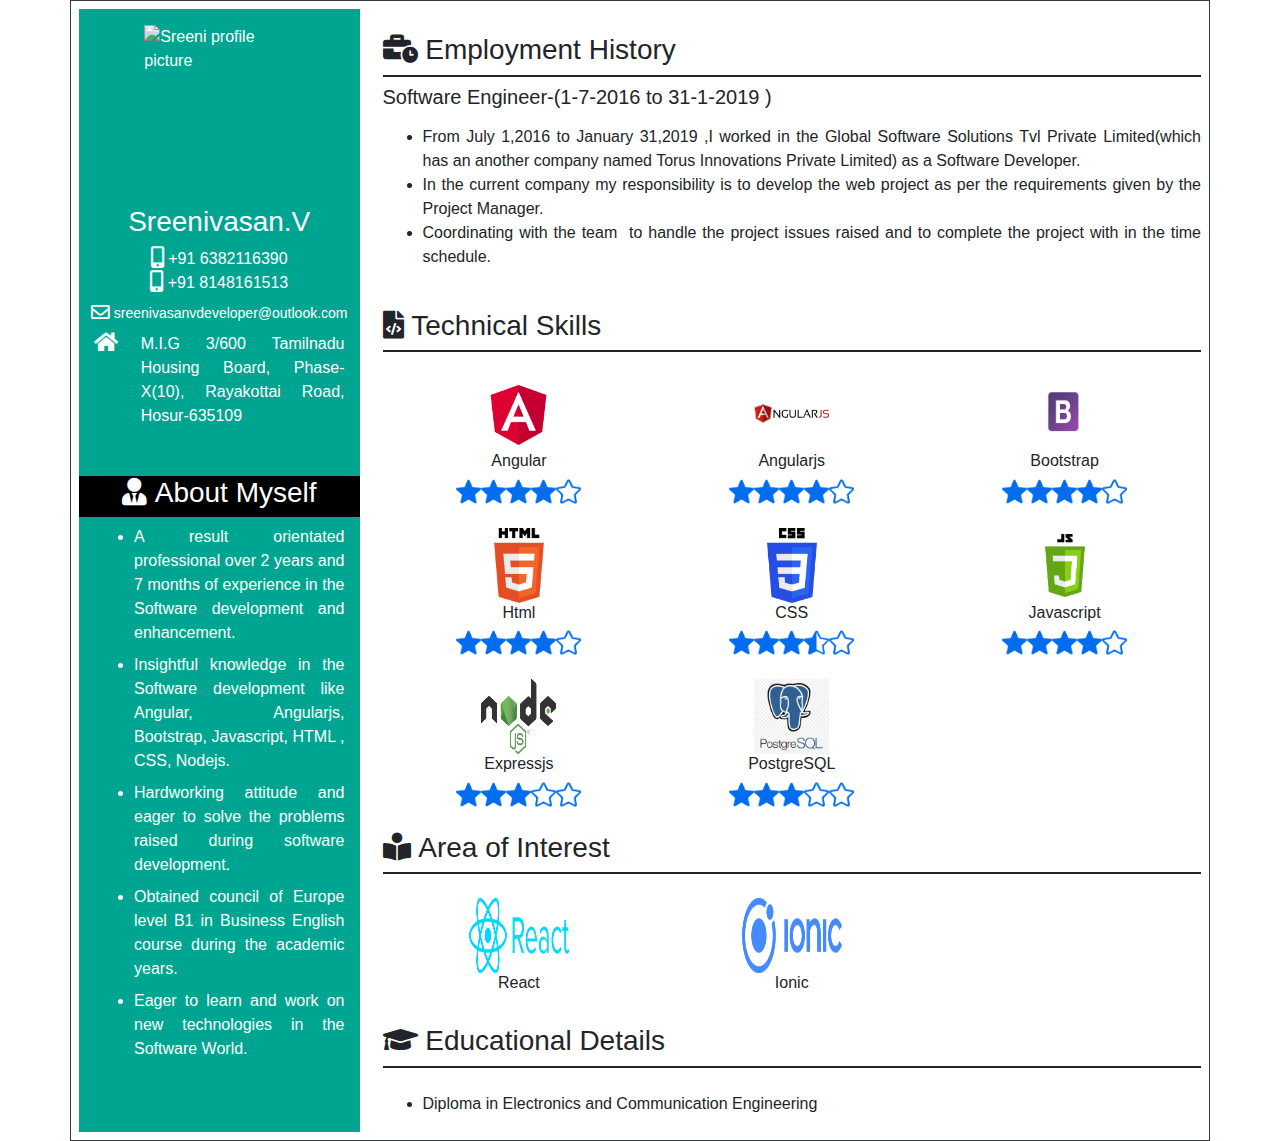
==== commit 3c5840e7: "Update index.html" ====
--- a/index.html
+++ b/index.html
@@ -160,7 +160,7 @@
           </div>
           <div class="col-md-4">
             <div class="row justify-content-center">
-              <img src="assets/img/Javascript.png" class="mt-3" height="75" width="100" alt="Sreeni's angular knowledge">
+              <img src="assets/img/javascript.png" class="mt-3" height="75" width="100" alt="Sreeni's angular knowledge">
             </div>
             <div class="row justify-content-center">
               <h6>Javascript</h6>
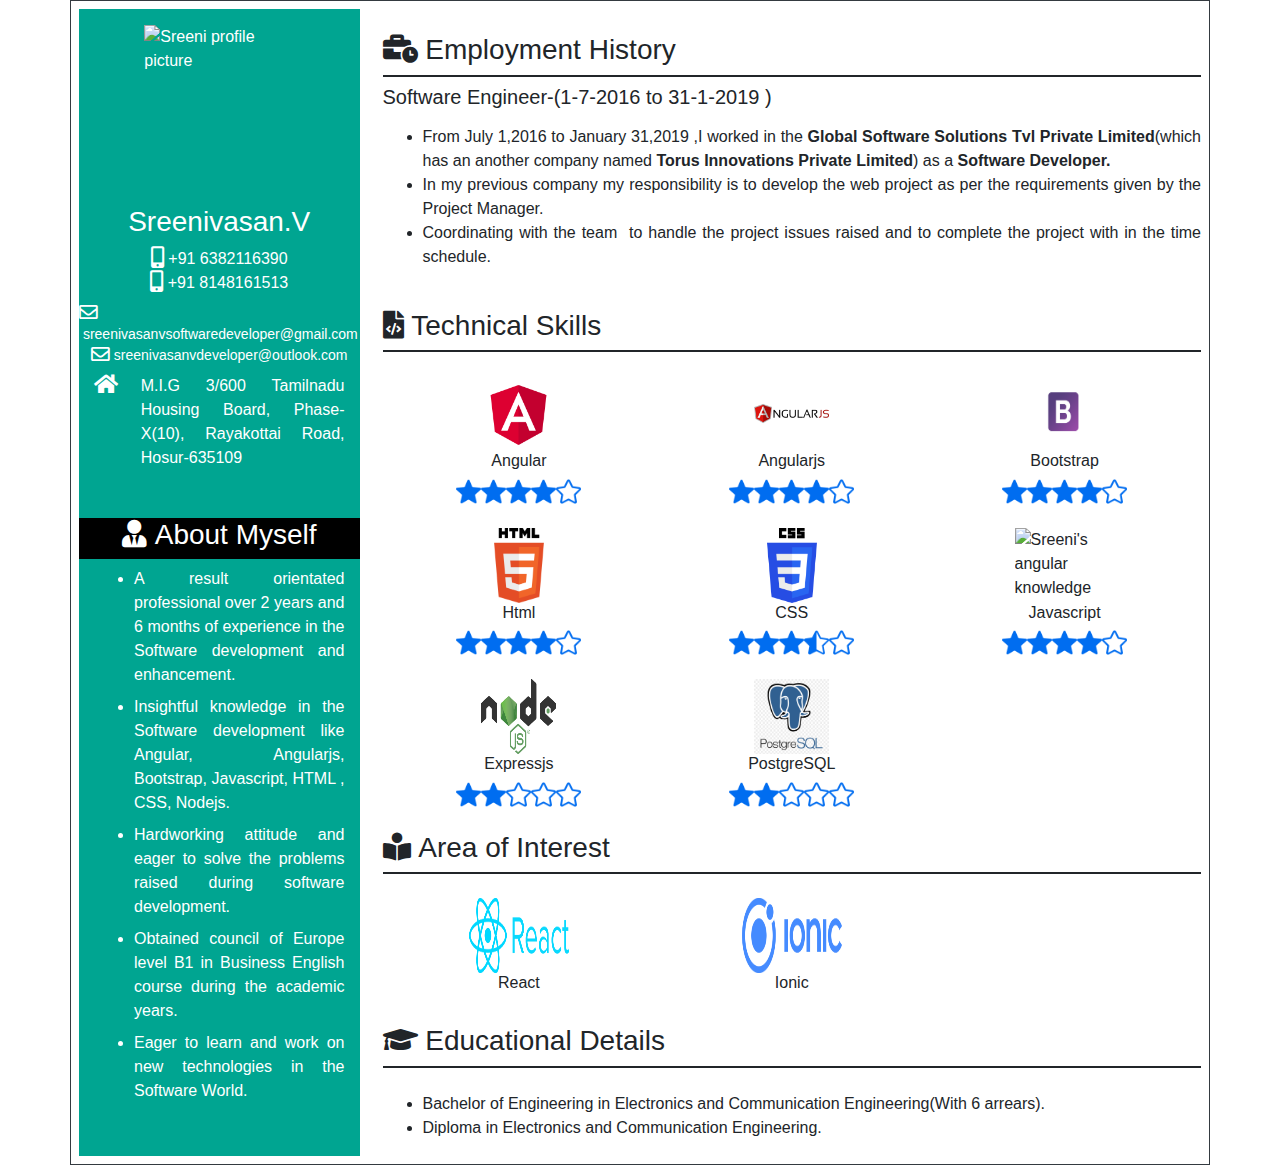
==== commit f2788935: "updated may resume" ====
--- a/index.html
+++ b/index.html
@@ -1,248 +1,296 @@
-<!DOCTYPE html>
-<html lang="en">
-
-<head>
-  <title>Sreeni's CV</title>
-  <meta charset="utf-8">
-  <meta name="viewport" content="width=device-width, initial-scale=1">
-  <link rel="stylesheet" href="assets/css/bootstrap.min.css">
-  <link rel="stylesheet" href="assets/css/sreeni's_cv.css">
-  <script src="assets/js/jquery-3.2.1.slim.min.js"></script>
-  <script src="assets/js/popper.min.js"></script>
-  <script src="assets/js/bootstrap.min.js"></script>
-  <link rel="stylesheet" href="assets/css/fontawesome-free-5.7.1-web/css/all.css">
-</head>
-
-<body link="black">
-
-  <div class="container border border-dark">
-    <div class="row p-2">
-      <div class="col-md-3 ProfileInfo">
-        <div class="row justify-content-center">
-          <img src="assets/img/Sreeni's_circle profile_image.png" class="mt-3" height="180" width="150" alt="Sreeni profile picture">
-        </div>
-        <div class="row justify-content-center">
-          <h3>Sreenivasan.V</h3>
-        </div>
-        <div class="row justify-content-center">
-          <span><i class="fas fa-mobile-alt fa-lg"></i>&nbsp+91 6382116390</span>
-        </div>
-        <div class="row justify-content-center">
-          <span><i class="fas fa-mobile-alt fa-lg" aria-hidden="true"></i>&nbsp+91 8148161513</span>
-        </div>
-        <div class="row justify-content-center mt-2 mb-2">
-          <span class="emailid"><i class="far fa-envelope fa-lg" aria-hidden="true"></i>&nbsp<a href="mailto:sreenivasanvdeveloper@outlook.com" target="_top">sreenivasanvdeveloper@outlook.com</a></span>
-        </div>
-        <div class="row justify-content-center">
-          <div class="col-md-2 col-sm-2 col-xs-2">
-            <span><i class="fas fa-home fa-lg" aria-hidden="true"></i></span>
-          </div>
-          <div class="col-md-10 col-sm-10 col-xs-10 address">
-            <span>M.I.G 3/600 Tamilnadu Housing Board, Phase-X(10), Rayakottai Road, Hosur-635109</span>
-          </div>
-
-        </div>
-        <div class="row about-header mt-5 justify-content-center">
-          <h3><i class="fas fa-user-tie"></i>&nbspAbout Myself</h3>
-        </div>
-        <div class="row mt-2 justify-content-center">
-          <div class="about-content col-md-12">
-            <ul>
-              <li class="mb-2">A result orientated professional over 2 years and 7 months of experience in the Software development and enhancement.</li>
-              <li class="mb-2">Insightful knowledge in the Software development like Angular, Angularjs, Bootstrap, Javascript, HTML , CSS, Nodejs.</li>
-              <li class="mb-2">Hardworking attitude and eager to solve the problems raised during software development.</li>
-              <li class="mb-2">Obtained council of Europe level B1 in Business English course during the academic years.</li>
-              <li class="mb-2">Eager to learn and work on new technologies in the Software World.</li>
-            </ul>
-
-          </div>
-        </div>
-      </div>
-      <div class="col-md-9">
-        <div class="row mt-4 ml-2 employment-header">
-          <h3><i class="fas fa-business-time"></i>&nbspEmployment History</h3>
-        </div>
-        <div class="row mt-2 ml-2">
-          <h5>Software Engineer-(1-7-2016 to 31-1-2019 )</h5>
-        </div>
-        <div class="row mt-2 ml-2 employment-content">
-          <ul>
-            <li>From July 1,2016 to January 31,2019 ,I worked in the Global Software Solutions Tvl Private Limited(which has an another company named Torus Innovations Private Limited) as a Software Developer.</li>
-            <li>In the current company my responsibility is to develop the web project as per the requirements given by the Project Manager.</li>
-            <li>Coordinating with the team  to handle the project issues raised and to complete the project with in the time schedule.</li>
-          </ul>
-        </div>
-        <div class="row mt-4 ml-2 employment-header">
-          <h3><i class="fas fa-file-code"></i>&nbspTechnical Skills</h3>
-        </div>
-        <div class="row mt-2 ml-2">
-          <div class="col-md-4">
-            <div class="row justify-content-center">
-              <img src="assets/img/angular.png" class="mt-3" height="75" width="75" alt="Sreeni's angular knowledge">
-            </div>
-            <div class="row justify-content-center">
-              <h6>Angular</h6>
-            </div>
-            <div class="row justify-content-center">
-              <span><img src="assets/img/favourites-filled-star-symbol.png" height="25" width="25" alt="Half star"></span>
-              <span><img src="assets/img/favourites-filled-star-symbol.png" height="25" width="25" alt="Half star"></span>
-              <span><img src="assets/img/favourites-filled-star-symbol.png" height="25" width="25" alt="Half star"></span>
-              <span><img src="assets/img/favourites-filled-star-symbol.png" height="25" width="25" alt="Half star"></span>
-              <span><img src="assets/img/big-star.png" height="25" width="25" alt="Half star"></span>
-            </div>
-
-          </div>
-          <div class="col-md-4">
-            <div class="row justify-content-center">
-              <img src="assets/img/angularjs.png" class="mt-3" height="75" width="75" alt="Sreeni's angular knowledge">
-            </div>
-            <div class="row justify-content-center">
-              <h6>Angularjs</h6>
-            </div>
-            <div class="row justify-content-center">
-              <span><img src="assets/img/favourites-filled-star-symbol.png" height="25" width="25" alt="Half star"></span>
-              <span><img src="assets/img/favourites-filled-star-symbol.png" height="25" width="25" alt="Half star"></span>
-              <span><img src="assets/img/favourites-filled-star-symbol.png" height="25" width="25" alt="Half star"></span>
-              <span><img src="assets/img/favourites-filled-star-symbol.png" height="25" width="25" alt="Half star"></span>
-              <span><img src="assets/img/big-star.png" height="25" width="25" alt="Half star"></span>
-            </div>
-
-          </div>
-          <div class="col-md-4">
-            <div class="row justify-content-center">
-              <img src="assets/img/bootstrap.png" class="mt-3" height="75" width="75" alt="Sreeni's bootstrap knowledge">
-            </div>
-            <div class="row justify-content-center">
-              <h6>Bootstrap</h6>
-            </div>
-            <div class="row justify-content-center">
-              <span><img src="assets/img/favourites-filled-star-symbol.png" height="25" width="25" alt="Half star"></span>
-              <span><img src="assets/img/favourites-filled-star-symbol.png" height="25" width="25" alt="Half star"></span>
-              <span><img src="assets/img/favourites-filled-star-symbol.png" height="25" width="25" alt="Half star"></span>
-              <span><img src="assets/img/favourites-filled-star-symbol.png" height="25" width="25" alt="Half star"></span>
-              <span><img src="assets/img/big-star.png" height="25" width="25" alt="Half star"></span>
-            </div>
-
-          </div>
-        </div>
-        <div class="row mt-2 ml-2">
-          <div class="col-md-4">
-            <div class="row justify-content-center">
-              <img src="assets/img/html.png" class="mt-3" height="75" width="50" alt="Sreeni's angular knowledge">
-            </div>
-            <div class="row justify-content-center">
-              <h6>Html</h6>
-            </div>
-            <div class="row justify-content-center">
-              <span><img src="assets/img/favourites-filled-star-symbol.png" height="25" width="25" alt="Half star"></span>
-              <span><img src="assets/img/favourites-filled-star-symbol.png" height="25" width="25" alt="Half star"></span>
-              <span><img src="assets/img/favourites-filled-star-symbol.png" height="25" width="25" alt="Half star"></span>
-              <span><img src="assets/img/favourites-filled-star-symbol.png" height="25" width="25" alt="Half star"></span>
-              <span><img src="assets/img/big-star.png" height="25" width="25" alt="Half star"></span>
-            </div>
-
-          </div>
-          <div class="col-md-4">
-            <div class="row justify-content-center">
-              <img src="assets/img/CSS3.png" class="mt-3" height="75" width="50" alt="Sreeni's angular knowledge">
-            </div>
-            <div class="row justify-content-center">
-              <h6>CSS</h6>
-            </div>
-            <div class="row justify-content-center">
-              <span><img src="assets/img/favourites-filled-star-symbol.png" height="25" width="25" alt="Half star"></span>
-              <span><img src="assets/img/favourites-filled-star-symbol.png" height="25" width="25" alt="Half star"></span>
-              <span><img src="assets/img/favourites-filled-star-symbol.png" height="25" width="25" alt="Half star"></span>
-              <span><img src="assets/img/half-black-and-half-white-star-shape.png" height="25" width="25" alt="Half star"></span>
-              <span><img src="assets/img/big-star.png" height="25" width="25" alt="Half star"></span>
-
-            </div>
-          </div>
-          <div class="col-md-4">
-            <div class="row justify-content-center">
-              <img src="assets/img/javascript.png" class="mt-3" height="75" width="100" alt="Sreeni's angular knowledge">
-            </div>
-            <div class="row justify-content-center">
-              <h6>Javascript</h6>
-            </div>
-            <div class="row justify-content-center">
-              <span><img src="assets/img/favourites-filled-star-symbol.png" height="25" width="25" alt="Half star"></span>
-              <span><img src="assets/img/favourites-filled-star-symbol.png" height="25" width="25" alt="Half star"></span>
-              <span><img src="assets/img/favourites-filled-star-symbol.png" height="25" width="25" alt="Half star"></span>
-              <span><img src="assets/img/favourites-filled-star-symbol.png" height="25" width="25" alt="Half star"></span>
-              <span><img src="assets/img/big-star.png" height="25" width="25" alt="Half star"></span>
-            </div>
-
-          </div>
-
-        </div>
-        <div class="row mt-2 ml-2">
-          <div class="col-md-4">
-            <div class="row justify-content-center">
-              <img src="assets/img/expressjs.png" class="mt-3" height="75" width="75" alt="Sreeni's angular knowledge">
-            </div>
-            <div class="row justify-content-center">
-              <h6>Expressjs</h6>
-            </div>
-            <div class="row justify-content-center">
-              <span><img src="assets/img/favourites-filled-star-symbol.png" height="25" width="25" alt="Half star"></span>
-              <span><img src="assets/img/favourites-filled-star-symbol.png" height="25" width="25" alt="Half star"></span>
-              <span><img src="assets/img/favourites-filled-star-symbol.png" height="25" width="25" alt="Half star"></span>
-              <span><img src="assets/img/big-star.png" height="25" width="25" alt="Half star"></span>
-              <span><img src="assets/img/big-star.png" height="25" width="25" alt="Half star"></span>
-
-            </div>
-          </div>
-          <div class="col-md-4">
-            <div class="row justify-content-center">
-              <img src="assets/img/postgresql.png" class="mt-3" height="75" width="75" alt="Sreeni's postgres knowledge">
-            </div>
-            <div class="row justify-content-center">
-              <h6>PostgreSQL</h6>
-            </div>
-            <div class="row justify-content-center">
-              <span><img src="assets/img/favourites-filled-star-symbol.png" height="25" width="25" alt="Half star"></span>
-              <span><img src="assets/img/favourites-filled-star-symbol.png" height="25" width="25" alt="Half star"></span>
-              <span><img src="assets/img/favourites-filled-star-symbol.png" height="25" width="25" alt="Half star"></span>
-              <span><img src="assets/img/big-star.png" height="25" width="25" alt="Half star"></span>
-              <span><img src="assets/img/big-star.png" height="25" width="25" alt="Half star"></span>
-
-            </div>
-          </div>
-        </div>
-        <div class="row mt-4 ml-2 employment-header">
-          <h3><i class="fas fa-book-reader"></i>&nbspArea of Interest</h3>
-        </div>
-        <div class="row mt-2 ml-2">
-          <div class="col-md-4">
-            <div class="row justify-content-center">
-              <img src="assets/img/react.png" class="mt-3" height="75" width="100" alt="Sreeni's angular knowledge">
-            </div>
-            <div class="row justify-content-center">
-              <h6>React</h6>
-            </div>
-          </div>
-          <div class="col-md-4">
-            <div class="row justify-content-center">
-              <img src="assets/img/ionic.png" class="mt-3" height="75" width="100" alt="Sreeni's angular knowledge">
-            </div>
-            <div class="row justify-content-center">
-              <h6>Ionic</h6>
-            </div>
-          </div>
-        </div>
-        <div class="row mt-4 ml-2 employment-header">
-          <h3><i class="fas fa-graduation-cap"></i>&nbspEducational Details</h3>
-        </div>
-        <div class="row mt-4 ml-2">
-          <ul>
-            <li>Diploma in Electronics and Communication Engineering</li>
-          </ul>
-        </div>
-      </div>
-
-    </div>
-
-</body>
-
-</html>
+<!DOCTYPE html>
+<html lang="en">
+
+<head>
+  <title>Sreeni's CV</title>
+  <meta charset="utf-8">
+  <meta name="viewport" content="width=device-width, initial-scale=1">
+  <link rel="stylesheet" href="assets/css/bootstrap.min.css">
+  <link rel="stylesheet" href="assets/css/sreeni's_cv.css">
+  <script src="assets/js/jquery-3.2.1.slim.min.js"></script>
+  <script src="assets/js/popper.min.js"></script>
+  <script src="assets/js/bootstrap.min.js"></script>
+  <link rel="stylesheet" href="assets/css/fontawesome-free-5.7.1-web/css/all.css">
+</head>
+
+<body link="black">
+
+  <div class="container border border-dark">
+    <div class="row p-2">
+      <div class="col-md-3 ProfileInfo">
+        <div class="row justify-content-center">
+          <img src="assets/img/Sreeni's_circle profile_image.png" class="mt-3" height="180" width="150"
+            alt="Sreeni profile picture">
+        </div>
+        <div class="row justify-content-center">
+          <h3>Sreenivasan.V</h3>
+        </div>
+        <div class="row justify-content-center">
+          <span><i class="fas fa-mobile-alt fa-lg"></i>&nbsp<a href="tel:+916382116390">+91 6382116390</a></span>
+        </div>
+        <div class="row justify-content-center">
+          <span><i class="fas fa-mobile-alt fa-lg" aria-hidden="true"></i>&nbsp<a href="tel:+918148161513">+91
+              8148161513</a></span>
+        </div>
+        <div class="row justify-content-center mt-2 mb-2">
+          <span class="emailid gmail"><i class="far fa-envelope fa-lg" aria-hidden="true"></i>&nbsp<a
+              href="mailto:sreenivasanvsoftwaredeveloper@gmail.com"
+              target="_top">sreenivasanvsoftwaredeveloper@gmail.com</a></span>
+          <span class="emailid"><i class="far fa-envelope fa-lg" aria-hidden="true"></i>&nbsp<a
+              href="mailto:sreenivasanvdeveloper@outlook.com" target="_top">sreenivasanvdeveloper@outlook.com</a></span>
+        </div>
+        <div class="row justify-content-center">
+          <div class="col-md-2 col-sm-2 col-xs-2">
+            <span><i class="fas fa-home fa-lg" aria-hidden="true"></i></span>
+          </div>
+          <div class="col-md-10 col-sm-10 col-xs-10 address">
+            <span>M.I.G 3/600 Tamilnadu Housing Board, Phase-X(10), Rayakottai Road, Hosur-635109</span>
+          </div>
+
+        </div>
+        <div class="row about-header mt-5 justify-content-center">
+          <h3><i class="fas fa-user-tie"></i>&nbspAbout Myself</h3>
+        </div>
+        <div class="row mt-2 justify-content-center">
+          <div class="about-content col-md-12">
+            <ul>
+              <li class="mb-2">A result orientated professional over 2 years and 6 months of experience in the Software
+                development and enhancement.</li>
+              <li class="mb-2">Insightful knowledge in the Software development like Angular, Angularjs, Bootstrap,
+                Javascript, HTML , CSS, Nodejs.</li>
+              <li class="mb-2">Hardworking attitude and eager to solve the problems raised during software development.
+              </li>
+              <li class="mb-2">Obtained council of Europe level B1 in Business English course during the academic years.
+              </li>
+              <li class="mb-2">Eager to learn and work on new technologies in the Software World.</li>
+            </ul>
+
+          </div>
+        </div>
+      </div>
+      <div class="col-md-9">
+        <div class="row mt-4 ml-2 employment-header">
+          <h3><i class="fas fa-business-time"></i>&nbspEmployment History</h3>
+        </div>
+        <div class="row mt-2 ml-2">
+          <h5>Software Engineer-(1-7-2016 to 31-1-2019 )</h5>
+        </div>
+        <div class="row mt-2 ml-2 employment-content">
+          <ul>
+            <li>From July 1,2016 to January 31,2019 ,I worked in the <b>Global Software Solutions Tvl Private
+                Limited</b>(which has an another company named <b>Torus Innovations Private Limited</b>) as a
+              <b>Software Developer.</b></li>
+            <li>In my previous company my responsibility is to develop the web project as per the requirements given by
+              the Project Manager.</li>
+            <li>Coordinating with the team  to handle the project issues raised and to complete the project with in the
+              time schedule.</li>
+          </ul>
+        </div>
+        <div class="row mt-4 ml-2 employment-header">
+          <h3><i class="fas fa-file-code"></i>&nbspTechnical Skills</h3>
+        </div>
+        <div class="row mt-2 ml-2">
+          <div class="col-md-4">
+            <div class="row justify-content-center">
+              <img src="assets/img/angular.png" class="mt-3" height="75" width="75" alt="Sreeni's angular knowledge">
+            </div>
+            <div class="row justify-content-center">
+              <h6>Angular</h6>
+            </div>
+            <div class="row justify-content-center">
+              <span><img src="assets/img/favourites-filled-star-symbol.png" height="25" width="25"
+                  alt="Half star"></span>
+              <span><img src="assets/img/favourites-filled-star-symbol.png" height="25" width="25"
+                  alt="Half star"></span>
+              <span><img src="assets/img/favourites-filled-star-symbol.png" height="25" width="25"
+                  alt="Half star"></span>
+              <span><img src="assets/img/favourites-filled-star-symbol.png" height="25" width="25"
+                  alt="Half star"></span>
+              <span><img src="assets/img/big-star.png" height="25" width="25" alt="Half star"></span>
+            </div>
+
+          </div>
+          <div class="col-md-4">
+            <div class="row justify-content-center">
+              <img src="assets/img/angularjs.png" class="mt-3" height="75" width="75" alt="Sreeni's angular knowledge">
+            </div>
+            <div class="row justify-content-center">
+              <h6>Angularjs</h6>
+            </div>
+            <div class="row justify-content-center">
+              <span><img src="assets/img/favourites-filled-star-symbol.png" height="25" width="25"
+                  alt="Half star"></span>
+              <span><img src="assets/img/favourites-filled-star-symbol.png" height="25" width="25"
+                  alt="Half star"></span>
+              <span><img src="assets/img/favourites-filled-star-symbol.png" height="25" width="25"
+                  alt="Half star"></span>
+              <span><img src="assets/img/favourites-filled-star-symbol.png" height="25" width="25"
+                  alt="Half star"></span>
+              <span><img src="assets/img/big-star.png" height="25" width="25" alt="Half star"></span>
+            </div>
+
+          </div>
+          <div class="col-md-4">
+            <div class="row justify-content-center">
+              <img src="assets/img/bootstrap.png" class="mt-3" height="75" width="75"
+                alt="Sreeni's bootstrap knowledge">
+            </div>
+            <div class="row justify-content-center">
+              <h6>Bootstrap</h6>
+            </div>
+            <div class="row justify-content-center">
+              <span><img src="assets/img/favourites-filled-star-symbol.png" height="25" width="25"
+                  alt="Half star"></span>
+              <span><img src="assets/img/favourites-filled-star-symbol.png" height="25" width="25"
+                  alt="Half star"></span>
+              <span><img src="assets/img/favourites-filled-star-symbol.png" height="25" width="25"
+                  alt="Half star"></span>
+              <span><img src="assets/img/favourites-filled-star-symbol.png" height="25" width="25"
+                  alt="Half star"></span>
+              <span><img src="assets/img/big-star.png" height="25" width="25" alt="Half star"></span>
+            </div>
+
+          </div>
+        </div>
+        <div class="row mt-2 ml-2">
+          <div class="col-md-4">
+            <div class="row justify-content-center">
+              <img src="assets/img/html.png" class="mt-3" height="75" width="50" alt="Sreeni's angular knowledge">
+            </div>
+            <div class="row justify-content-center">
+              <h6>Html</h6>
+            </div>
+            <div class="row justify-content-center">
+              <span><img src="assets/img/favourites-filled-star-symbol.png" height="25" width="25"
+                  alt="Half star"></span>
+              <span><img src="assets/img/favourites-filled-star-symbol.png" height="25" width="25"
+                  alt="Half star"></span>
+              <span><img src="assets/img/favourites-filled-star-symbol.png" height="25" width="25"
+                  alt="Half star"></span>
+              <span><img src="assets/img/favourites-filled-star-symbol.png" height="25" width="25"
+                  alt="Half star"></span>
+              <span><img src="assets/img/big-star.png" height="25" width="25" alt="Half star"></span>
+            </div>
+
+          </div>
+          <div class="col-md-4">
+            <div class="row justify-content-center">
+              <img src="assets/img/CSS3.png" class="mt-3" height="75" width="50" alt="Sreeni's angular knowledge">
+            </div>
+            <div class="row justify-content-center">
+              <h6>CSS</h6>
+            </div>
+            <div class="row justify-content-center">
+              <span><img src="assets/img/favourites-filled-star-symbol.png" height="25" width="25"
+                  alt="Half star"></span>
+              <span><img src="assets/img/favourites-filled-star-symbol.png" height="25" width="25"
+                  alt="Half star"></span>
+              <span><img src="assets/img/favourites-filled-star-symbol.png" height="25" width="25"
+                  alt="Half star"></span>
+              <span><img src="assets/img/half-black-and-half-white-star-shape.png" height="25" width="25"
+                  alt="Half star"></span>
+              <span><img src="assets/img/big-star.png" height="25" width="25" alt="Half star"></span>
+
+            </div>
+          </div>
+          <div class="col-md-4">
+            <div class="row justify-content-center">
+              <img src="assets/img/Javascript.png" class="mt-3" height="75" width="100"
+                alt="Sreeni's angular knowledge">
+            </div>
+            <div class="row justify-content-center">
+              <h6>Javascript</h6>
+            </div>
+            <div class="row justify-content-center">
+              <span><img src="assets/img/favourites-filled-star-symbol.png" height="25" width="25"
+                  alt="Half star"></span>
+              <span><img src="assets/img/favourites-filled-star-symbol.png" height="25" width="25"
+                  alt="Half star"></span>
+              <span><img src="assets/img/favourites-filled-star-symbol.png" height="25" width="25"
+                  alt="Half star"></span>
+              <span><img src="assets/img/favourites-filled-star-symbol.png" height="25" width="25"
+                  alt="Half star"></span>
+              <span><img src="assets/img/big-star.png" height="25" width="25" alt="Half star"></span>
+            </div>
+
+          </div>
+
+        </div>
+        <div class="row mt-2 ml-2">
+          <div class="col-md-4">
+            <div class="row justify-content-center">
+              <img src="assets/img/expressjs.png" class="mt-3" height="75" width="75" alt="Sreeni's angular knowledge">
+            </div>
+            <div class="row justify-content-center">
+              <h6>Expressjs</h6>
+            </div>
+            <div class="row justify-content-center">
+              <span><img src="assets/img/favourites-filled-star-symbol.png" height="25" width="25"
+                  alt="Half star"></span>
+              <span><img src="assets/img/favourites-filled-star-symbol.png" height="25" width="25"
+                  alt="Half star"></span>
+              <!-- <span><img src="assets/img/favourites-filled-star-symbol.png" height="25" width="25" alt="Half star"></span> -->
+              <span><img src="assets/img/big-star.png" height="25" width="25" alt="Half star"></span>
+              <span><img src="assets/img/big-star.png" height="25" width="25" alt="Half star"></span>
+              <span><img src="assets/img/big-star.png" height="25" width="25" alt="Half star"></span>
+
+            </div>
+          </div>
+          <div class="col-md-4">
+            <div class="row justify-content-center">
+              <img src="assets/img/postgresql.png" class="mt-3" height="75" width="75"
+                alt="Sreeni's postgres knowledge">
+            </div>
+            <div class="row justify-content-center">
+              <h6>PostgreSQL</h6>
+            </div>
+            <div class="row justify-content-center">
+              <span><img src="assets/img/favourites-filled-star-symbol.png" height="25" width="25"
+                  alt="Half star"></span>
+              <span><img src="assets/img/favourites-filled-star-symbol.png" height="25" width="25"
+                  alt="Half star"></span>
+              <!-- <span><img src="assets/img/favourites-filled-star-symbol.png" height="25" width="25" alt="Half star"></span> -->
+              <span><img src="assets/img/big-star.png" height="25" width="25" alt="Half star"></span>
+              <span><img src="assets/img/big-star.png" height="25" width="25" alt="Half star"></span>
+              <span><img src="assets/img/big-star.png" height="25" width="25" alt="Half star"></span>
+
+            </div>
+          </div>
+        </div>
+        <div class="row mt-4 ml-2 employment-header">
+          <h3><i class="fas fa-book-reader"></i>&nbspArea of Interest</h3>
+        </div>
+        <div class="row mt-2 ml-2">
+          <div class="col-md-4">
+            <div class="row justify-content-center">
+              <img src="assets/img/react.png" class="mt-3" height="75" width="100" alt="Sreeni's angular knowledge">
+            </div>
+            <div class="row justify-content-center">
+              <h6>React</h6>
+            </div>
+          </div>
+          <div class="col-md-4">
+            <div class="row justify-content-center">
+              <img src="assets/img/ionic.png" class="mt-3" height="75" width="100" alt="Sreeni's angular knowledge">
+            </div>
+            <div class="row justify-content-center">
+              <h6>Ionic</h6>
+            </div>
+          </div>
+        </div>
+        <div class="row mt-4 ml-2 employment-header">
+          <h3><i class="fas fa-graduation-cap"></i>&nbspEducational Details</h3>
+        </div>
+        <div class="row mt-4 ml-2">
+          <ul>
+            <li>Bachelor of Engineering in Electronics and Communication Engineering(With 6 arrears).</li>
+            <li>Diploma in Electronics and Communication Engineering.</li>
+          </ul>
+        </div>
+      </div>
+
+    </div>
+
+</body>
+
+</html>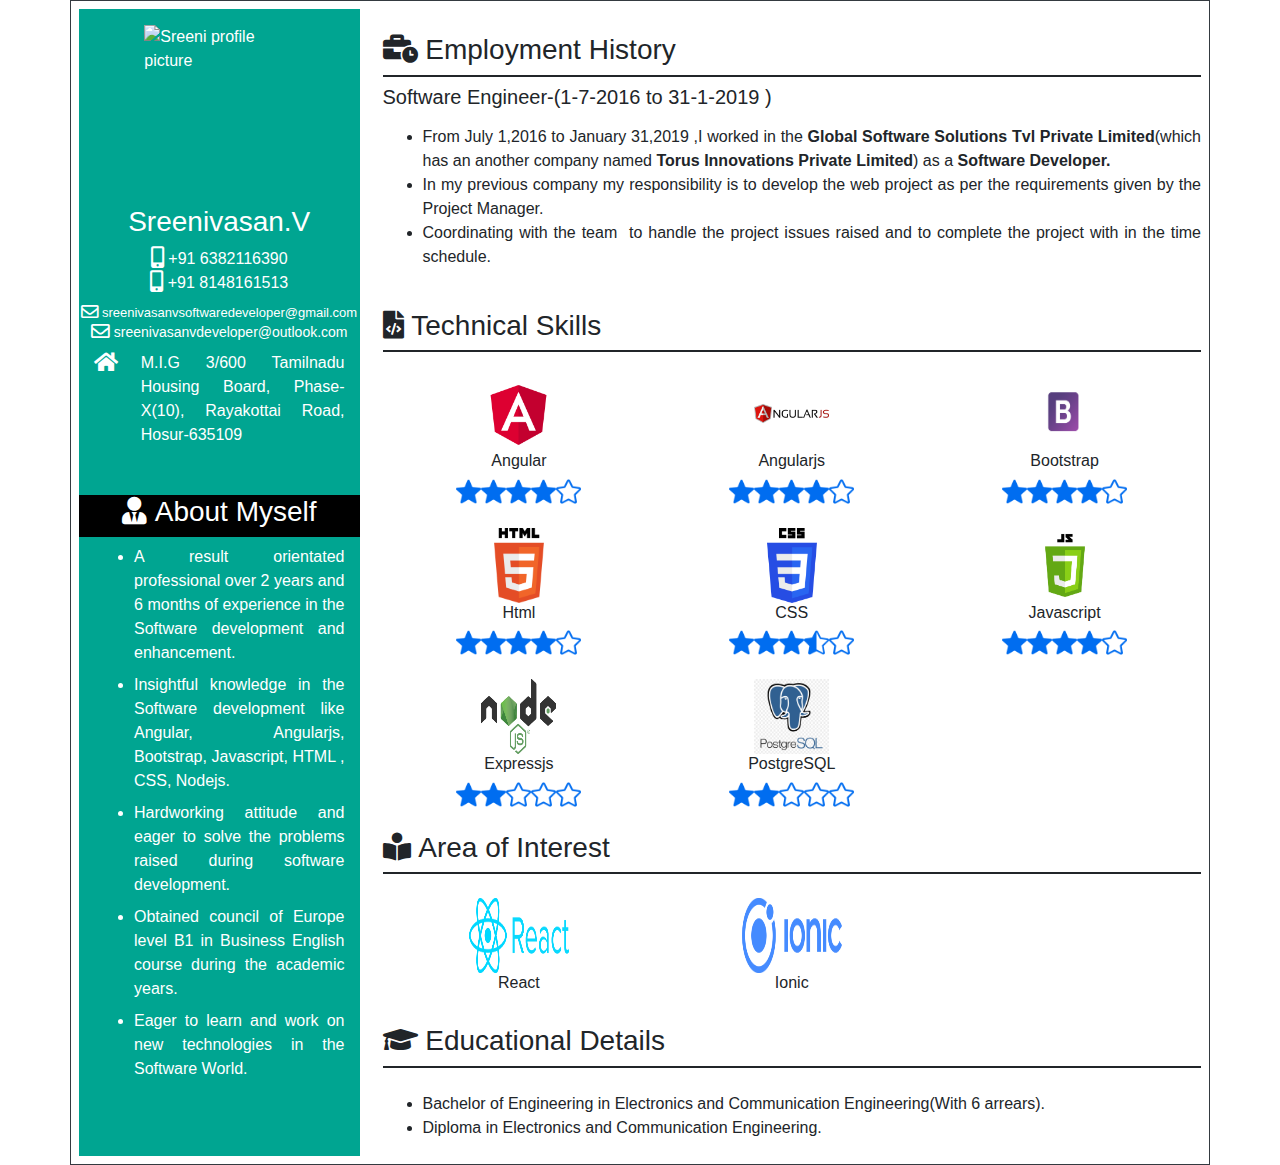
==== commit e729ab9f: "javascript image fix" ====
--- a/index.html
+++ b/index.html
@@ -195,7 +195,7 @@
           </div>
           <div class="col-md-4">
             <div class="row justify-content-center">
-              <img src="assets/img/Javascript.png" class="mt-3" height="75" width="100"
+              <img src="assets/img/javascript.png" class="mt-3" height="75" width="100"
                 alt="Sreeni's angular knowledge">
             </div>
             <div class="row justify-content-center">
@@ -293,4 +293,4 @@
 
 </body>
 
-</html>+</html>
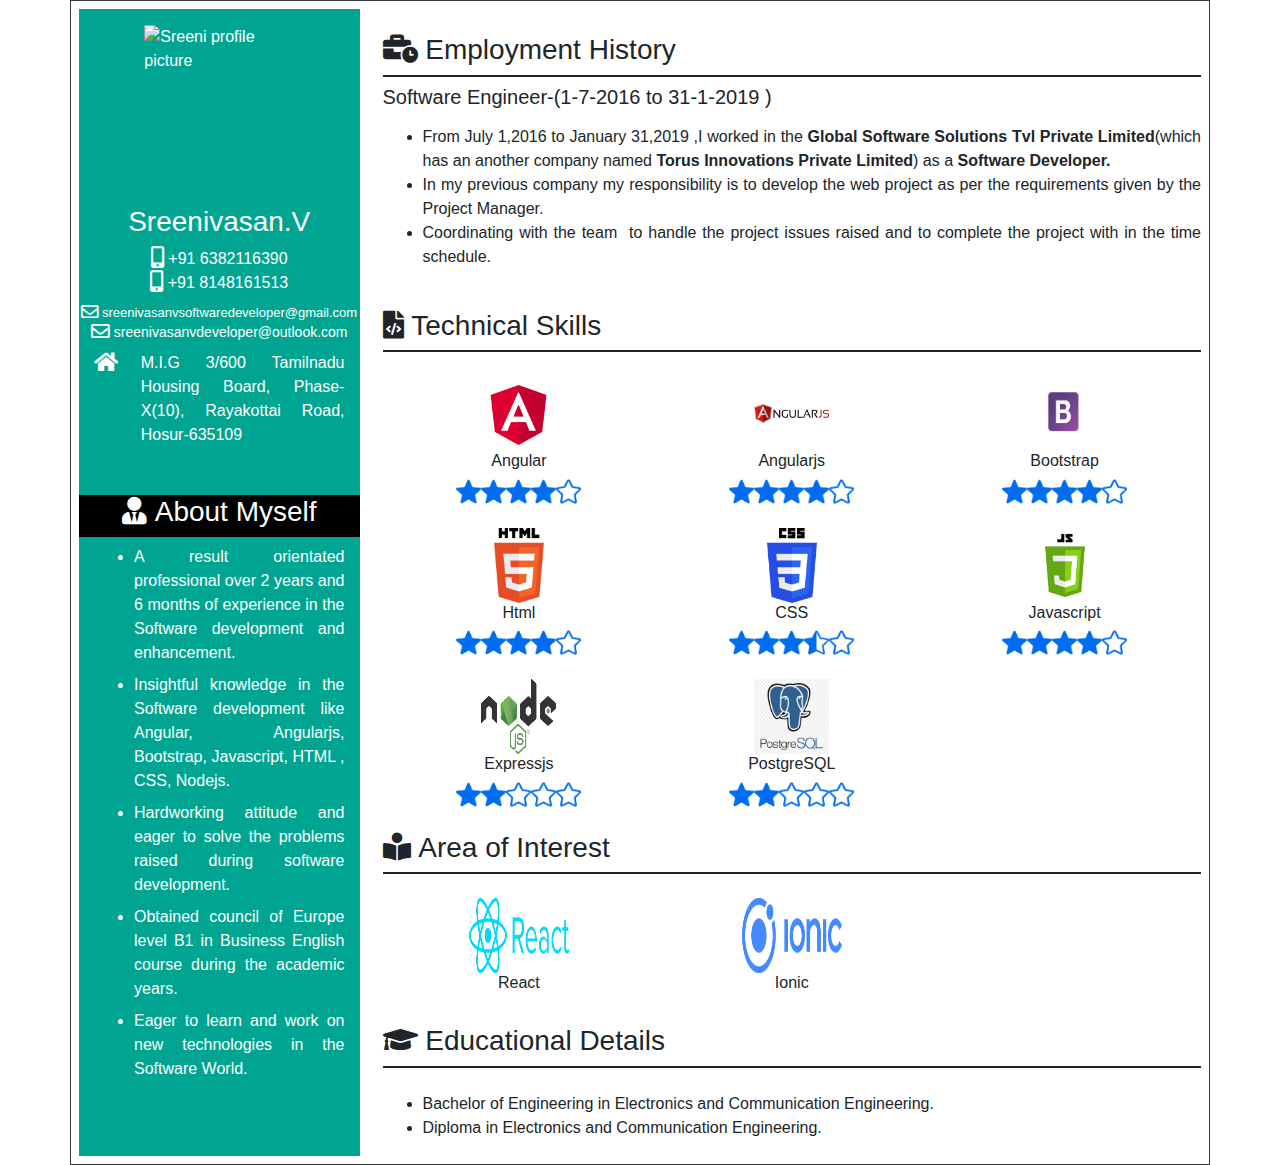
==== commit 7cd60d3e: "educational details update" ====
--- a/index.html
+++ b/index.html
@@ -283,7 +283,7 @@
         </div>
         <div class="row mt-4 ml-2">
           <ul>
-            <li>Bachelor of Engineering in Electronics and Communication Engineering(With 6 arrears).</li>
+            <li>Bachelor of Engineering in Electronics and Communication Engineering.</li>
             <li>Diploma in Electronics and Communication Engineering.</li>
           </ul>
         </div>
@@ -293,4 +293,4 @@
 
 </body>
 
-</html>
+</html>